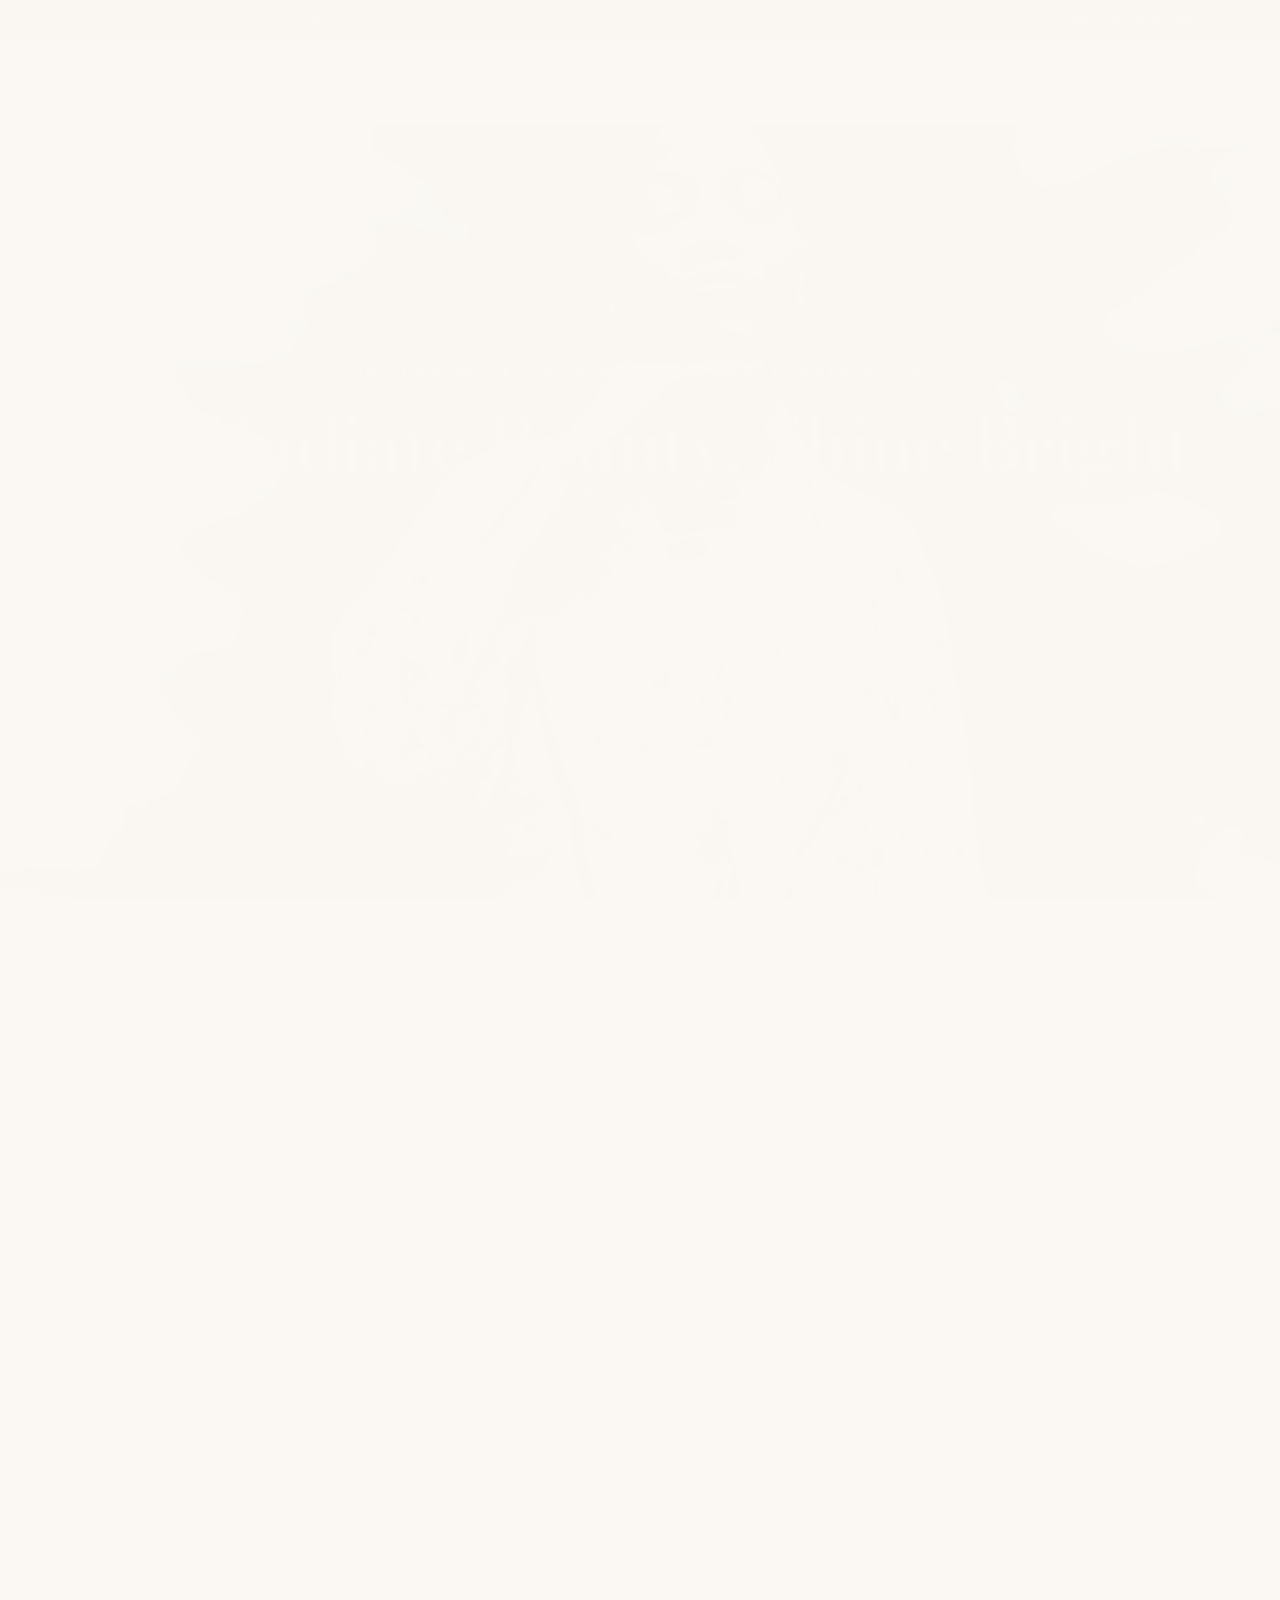
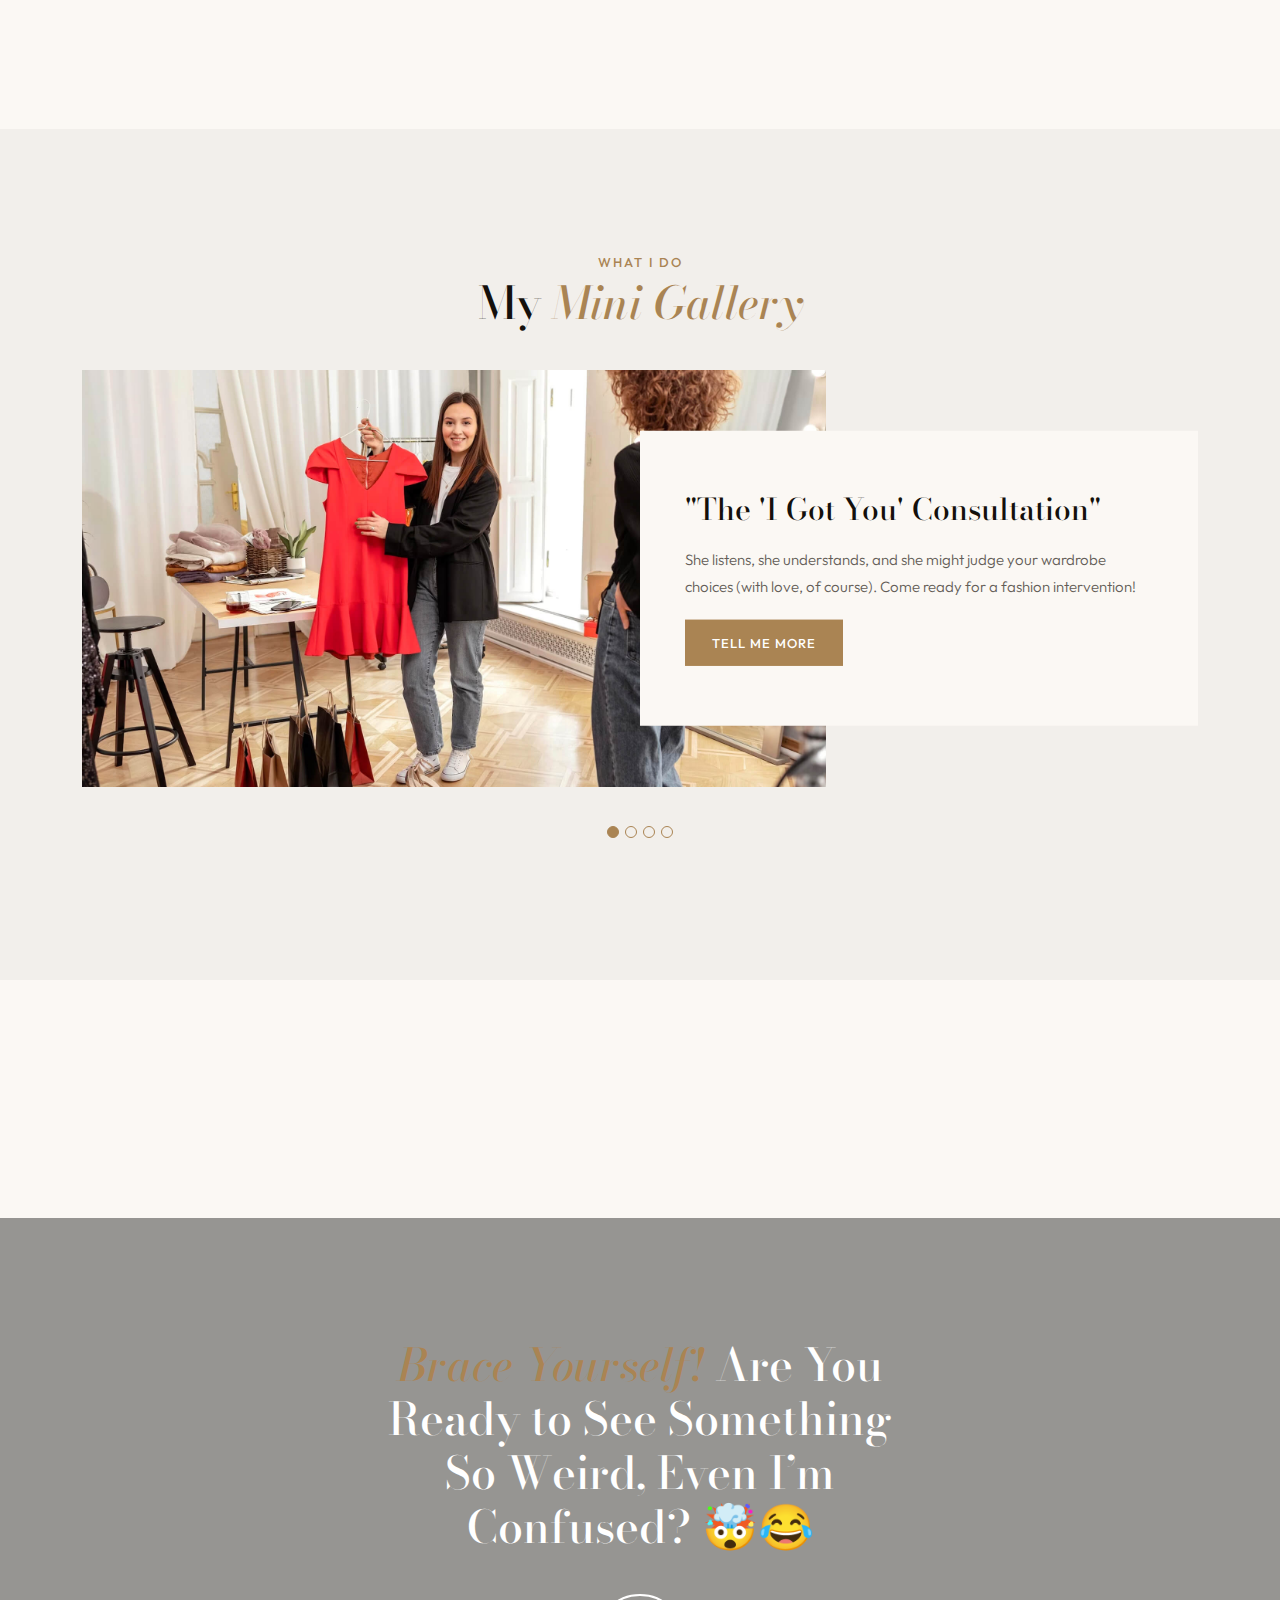
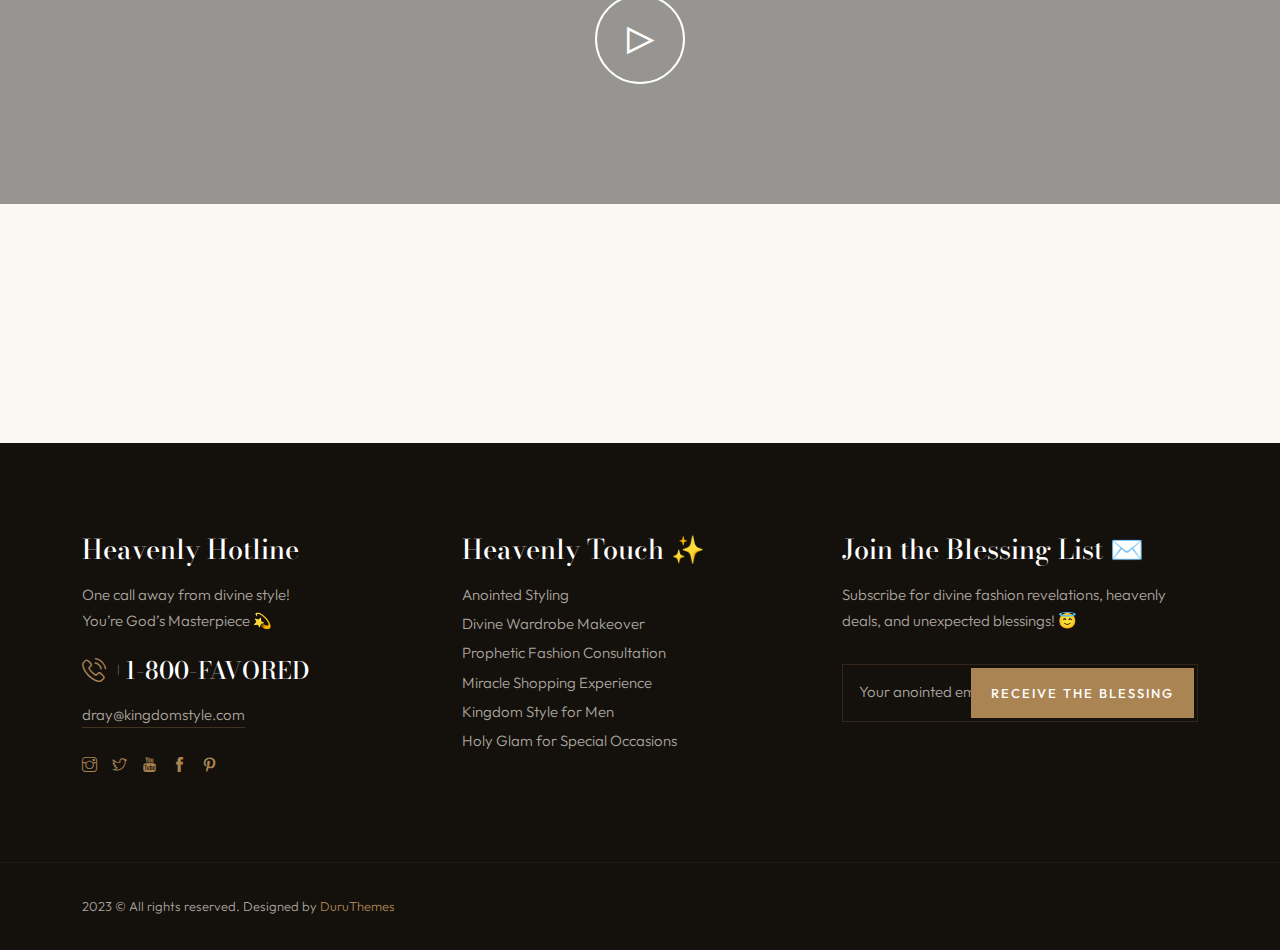
==== index.html @ a21ca055 "Images uploaded" ====
<!DOCTYPE html>
<html lang="zxx">

<!-- Mirrored from duruthemes.com/demo/html/tailorand/stylist-image/index.html by HTTrack Website Copier/3.x [XR&CO'2014], Sat, 25 Jan 2025 02:38:49 GMT -->
<head>
    <meta charset="utf-8">
    <meta http-equiv="X-UA-Compatible" content="IE=edge" />
    <meta name="viewport" content="width=device-width, initial-scale=1, maximum-scale=1" />
    <title>Joy Daramola - A celebration of Elegance and Joy</title>
    <link rel="shortcut icon" href="img/favicon.png" />
    <link rel="stylesheet" href="https://fonts.googleapis.com/css2?family=Bodoni+Moda:ital,wght@0,400;0,500;0,800;1,400;1,500&amp;family=Outfit:wght@300;400&amp;display=swap">
    <link rel="stylesheet" href="css/plugins.css" />
    <link rel="stylesheet" href="css/style.css" />
</head>
<body>
    <!-- Preloader -->
    <div class="preloader-bg"></div>
    <div id="preloader">
        <div id="preloader-status">
            <div class="preloader-position loader"> <span></span> </div>
        </div>
    </div>
    <!-- Progress scroll totop -->
    <div class="progress-wrap cursor-pointer">
        <svg class="progress-circle svg-content" width="100%" height="100%" viewBox="-1 -1 102 102">
            <path d="M50,1 a49,49 0 0,1 0,98 a49,49 0 0,1 0,-98" />
        </svg>
    </div>
    <!-- Top Navbar -->
    <div class="main-header">
        <div class="header-top">
            <div class="container">
                <div class="top-outer clearfix">
                    <div class="top-left">
                        <ul class="links clearfix">
                            <li><a href="#0"><span class="flaticon-maps-and-flags"></span>0665 Broadway, Abuja</a></li>
                            <li><a href="tel:+8001234444"><span class="flaticon-phone-call"></span>800 - FAVORED</a></li>
                        </ul>
                    </div>
                    <div class="top-right clearfix">
                        <ul class="links clearfix">
                            <li><span class="ti-time"></span>Date : 27th January 2025</li>
                        </ul>
                    </div>
                </div>
            </div>
        </div>
    </div>
    <!-- Navbar -->
    <nav class="navbar navbar-expand-lg">
        <div class="container">
            <!-- Logo -->
            <div class="logo-wrapper">
                <a class="logo" href="index.html"> <img src="img/logo.png" class="logo-img" alt=""> </a>
            </div>
            <!-- Button -->
            <button class="navbar-toggler" type="button" data-bs-toggle="collapse" data-bs-target="#navbar" aria-controls="navbar" aria-expanded="false" aria-label="Toggle navigation"> <span class="navbar-toggler-icon"><i class="ti-menu"></i></span> </button>
            <!-- Menu -->
            <div class="collapse navbar-collapse" id="navbar">
                <ul class="navbar-nav ms-auto">
                    <li class="nav-item"><a class="nav-link active" href="index.html">Home</a></li>
                    <li class="nav-item"><a class="nav-link" href="about.html">Check Me</a></li>
                    <li class="nav-item"><a class="nav-link" href="services.html">My Mini Gallery</a></li>
                    <!-- <li class="nav-item dropdown"> <a class="nav-link dropdown-toggle" href="#" role="button" data-bs-toggle="dropdown" data-bs-auto-close="outside" aria-expanded="false">Pages <i class="ti-angle-down"></i></a>
                        <ul class="dropdown-menu">
                            <li><a href="pricing.html" class="dropdown-item"><span>Pricing</span></a></li>
                            <li><a href="gallery.html" class="dropdown-item"><span>Style Gallery</span></a></li>
                            <li><a href="faq.html" class="dropdown-item"><span>Faq</span></a></li>
                            <li><a href="services-page.html" class="dropdown-item"><span>Services Page</span></a></li>
                            <li class="dropdown-submenu dropdown"> <a class="dropdown-item dropdown-toggle" data-bs-toggle="dropdown" data-bs-auto-close="outside" aria-expanded="false" href="#"><span>Other Pages <i class="ti-angle-right"></i></span></a>
                                <ul class="dropdown-menu">
                                    <li><a href="404.html" class="dropdown-item"><span>404 Page</span></a></li>
                                    <li><a href="coming-soon.html" class="dropdown-item"><span>Coming Soon</span></a></li>
                                </ul>
                            </li>
                        </ul>
                    </li>
                    <li class="nav-item dropdown"> <a class="nav-link dropdown-toggle" href="#" role="button" data-bs-toggle="dropdown" data-bs-auto-close="outside" aria-expanded="false">Blog <i class="ti-angle-down"></i></a>
                        <ul class="dropdown-menu">
                            <li><a href="blog.html" class="dropdown-item"><span>Blog 1</span></a></li>
                            <li><a href="blog2.html" class="dropdown-item"><span>Blog 2</span></a></li>
                            <li><a href="blog3.html" class="dropdown-item"><span>Blog 3</span></a></li>
                            <li><a href="post.html" class="dropdown-item"><span>Post Page</span></a></li>
                        </ul>
                    </li> -->
                    <li class="nav-item"><a class="nav-link" href="contact.html">Contact</a></li>
                </ul>
            </div>
        </div>
    </nav>
    <!-- Parallax Image -->
    <div class="banner-header full-height valign bg-img bg-fixed" data-overlay-dark="2" data-background="img/slider/2.webp" style="background-position: top;">
        <div class="container">
            <div class="row content-justify-center">
                <div class="col-md-12 text-center">
                    <div class="v-middle">
                        <h5>Joy Daramola - A Celebration of Elegance & Joy</h5>
                        <h3>✨ Radiate Beauty, Shine Bright ✨</h3> <a href="#" class="button-4">Celebrate With Joy<span></span></a>
                    </div>
                </div>
            </div>
        </div>
        <!-- button scroll -->
        <a href="#" data-scroll-nav="1" class="mouse smoothscroll"> <span class="mouse-icon">
                <span class="mouse-wheel"></span> </span>
        </a>
    </div>
    <!-- About -->
    <section class="about section-padding" data-scroll-index="1">
        <div class="container">
            <div class="row">
                <div class="col-md-6 mb-30 animate-box" data-animate-effect="fadeInUp">
                    <div class="section-head mb-20">
                        <div class="section-subtitle">About Joy Daramola</div>
                        <div class="section-title">A sister, A Leader <span>A Trailblazer</span></div>
                    </div>
                    <p>She’s more than just a sister—she’s a force of nature. The only female among her siblings, yet she leads with strength, grace, and unwavering love. Her sacrifices have shaped those around her, proving that true leadership isn’t about position, but about heart.</p>
                    <p>From a dream to reality, she built Dray Labarbie, a brand that isn’t just about fashion—it’s about empowerment, confidence, and the beauty of self-expression. She stitches more than fabric; she weaves dreams, inspiring those who dare to follow their own path.</p>
                    <ul class="about-list list-unstyled mb-20">
                        <li>
                            <div class="about-list-icon"> <span class="ti-check"></span> </div>
                            <div class="about-list-text">
                                <p>💫 A Visionary in Style                                </p>
                            </div>
                        </li>
                        <li>
                            <div class="about-list-icon"> <span class="ti-check"></span> </div>
                            <div class="about-list-text">
                                <p>💖 A Heart That Gives Without Limits
                                </p>
                            </div>
                        </li>
                        <li>
                            <div class="about-list-icon"> <span class="ti-check"></span> </div>
                            <div class="about-list-text">
                                <p>👑 A Queen Who Leads with Love</p>
                            </div>
                        </li>
                    </ul>
                    <p>✨ Here’s to you, Joy Daramola! May your light never dim. ✨</p>
                </div>
                <div class="col-md-6 animate-box" data-animate-effect="fadeInUp">
                    <div class="row img-twice position-relative h-100">
                        <div class="col-6 animate-box" data-animate-effect="fadeInUp"> <img class="img-fluid" src="img/t1.webp" alt=""> </div>
                        <div class="col-6 align-self-end animate-box" data-animate-effect="fadeInUp"> <img class="img-fluid" src="img/t3.webp" alt=""> </div>
                    </div>
                </div>
            </div>
        </div>
    </section>
    <!-- Services -->
    <section class="services section-padding bg-lightbrown">
        <div class="container">
            <div class="row">
                <div class="col-md-12">
                    <div class="section-head text-center">
                        <div class="section-subtitle">What I do</div>
                        <div class="section-title">My <span>Mini Gallery</span></div>
                    </div>
                </div>
            </div>
            <div class="row">
                <div class="col-md-12">
                    <div class="owl-carousel owl-theme">
                        <div class="item right">
                            <figure><img src="img/slider/10.jpg" alt="" class="img-fluid"></figure>
                            <div class="caption padding-left">
                                <div class="title">"The 'I Got You' Consultation"</div>
                                <p>She listens, she understands, and she might judge your wardrobe choices (with love, of course). Come ready for a fashion intervention!</p>
                                <a href="services-page.html" class="button-1">Tell Me More<span></span></a>
                            </div>
                        </div>
                        <div class="item right">
                            <figure><img src="img/slider/8.jpg" alt="" class="img-fluid"></figure>
                            <div class="caption padding-left">
                                <div class="title">"Wardrobe 911"</div>
                                <p>Is your closet a disaster zone? Are you emotionally attached to a shirt from 2010? She’s here to rescue you—one stylish decision at a time.</p>
                                <a href="services-page.html" class="button-1">Save My Closet!<span></span></a>
                            </div>
                        </div>
                        <div class="item right">
                            <figure><img src="img/slider/9.jpg" alt="" class="img-fluid"></figure>
                            <div class="caption padding-left">
                                <div class="title">"Shopping Guru in Action"</div>
                                <p>She knows what you need before you do. She finds the deals, the steals, and the "OMG, where did you get that?!" pieces effortlessly.</p>
                                <a href="services-page.html" class="button-1">Take My Money!<span></span></a>
                            </div>
                        </div>
                        <div class="item right">
                            <figure><img src="img/slider/11.jpg" alt="" class="img-fluid"></figure>
                            <div class="caption padding-left">
                                <div class="title">"Your Personal Hype Woman"</div>
                                <p>She’ll hype you up, make you feel like a celebrity, and ensure you step out looking like your best self. Confidence included (free of charge).</p>
                                <a href="services-page.html" class="button-1">I’m Ready!<span></span></a>
                            </div>
                        </div>
                    </div>
                </div>
            </div>
        </div>
    </section>
    <!-- Services Box -->
    <section class="services-box">
        <div class="container">
            <div class="row">
                <div class="col-md-4 animate-box" data-animate-effect="fadeInUp">
                    <div class="item"> <span class="icon">01</span>
                        <div class="cont">
                            <h5>The Style Whisperer</h5>
                            <p>She doesn’t just pick outfits—she translates your soul into fabric. Warning: May cause sudden confidence boosts.</p>
                        </div>
                    </div>
                </div>
                <div class="col-md-4 animate-box" data-animate-effect="fadeInUp">
                    <div class="item"> <span class="icon">02</span>
                        <div class="cont">
                            <h5>Closet Magician</h5>
                            <p>Turns “I have nothing to wear” into “Where has this outfit been all my life?” *Abracadabra!*</p>
                        </div>
                    </div>
                </div>
                <div class="col-md-4 animate-box" data-animate-effect="fadeInUp">
                    <div class="item"> <span class="icon">03</span>
                        <div class="cont">
                            <h5>Shopping Jedi</h5>
                            <p>Knows where to find the best pieces at the best prices—without you even realizing you needed them. Trust the Force.</p>
                        </div>
                    </div>
                </div>
            </div>
        </div>
    </section>
    <!-- Video -->
    <section class="section-padding video-wrapper video bg-img bg-fixed" data-overlay-dark="4" data-background="img/slider/6.webp">
        <div class="container">
            <div class="row justify-content-center">
                <div class="col-md-6">
                    <div class="section-head text-center">
                        <div class="section-title white"><span>Brace Yourself!</span> Are You Ready to See Something So Weird, Even I’m Confused? 🤯😂</div>
                    </div>
                </div>
            </div>
            <div class="row">
                <div class="col-md-12 text-center">
                    <a class="vid" href="https://youtu.be/Zxqd9bakmaM">
                        <div class="vid-butn"> <span class="icon"><i class="ti-control-play"></i></span> </div>
                    </a>
                </div>
            </div>
        </div>
    </section>
    <!-- Pricing -->
    <section class="services-box">
        <div class="container">
            <div class="row">
                <div class="col-md-4 animate-box" data-animate-effect="fadeInUp">
                    <div class="item"> <span class="icon">01</span>
                        <div class="cont">
                            <h5>The Style Whisperer</h5>
                            <p>She doesn’t just pick outfits—she translates your soul into fabric. Warning: May cause sudden confidence boosts.</p>
                        </div>
                    </div>
                </div>
                <div class="col-md-4 animate-box" data-animate-effect="fadeInUp">
                    <div class="item"> <span class="icon">02</span>
                        <div class="cont">
                            <h5>Closet Magician</h5>
                            <p>Turns “I have nothing to wear” into “Where has this outfit been all my life?” *Abracadabra!*</p>
                        </div>
                    </div>
                </div>
                <div class="col-md-4 animate-box" data-animate-effect="fadeInUp">
                    <div class="item"> <span class="icon">03</span>
                        <div class="cont">
                            <h5>Shopping Jedi</h5>
                            <p>Knows where to find the best pieces at the best prices—without you even realizing you needed them. Trust the Force.</p>
                        </div>
                    </div>
                </div>
            </div>
        </div>
    </section>
    
    
    <!-- Footer -->
    <footer class="footer">
        <!-- footer second -->
        <div class="footer-second">
            <div class="container">
                <div class="row">
                    <div class="col-md-4">
                        <div class="footer-column footer-contact">
                            <h3 class="footer-title">Heavenly Hotline</h3>
                            <p class="footer-contact-text">One call away from divine style!  
                                <br>You’re God’s Masterpiece 💫
                            </p>
                            <div class="footer-contact-info">
                                <p class="footer-contact-phone"><span class="flaticon-phone-call"></span> +1-800-FAVORED</p>
                                <p class="footer-contact-mail">dray@kingdomstyle.com</p>
                            </div>
                            <div class="footer-about-social-list"> 
                                <a href="#"><i class="ti-instagram"></i></a> 
                                <a href="#"><i class="ti-twitter"></i></a> 
                                <a href="#"><i class="ti-youtube"></i></a> 
                                <a href="#"><i class="ti-facebook"></i></a> 
                                <a href="#"><i class="ti-pinterest"></i></a> 
                            </div>
                        </div>
                    </div>
                    <div class="col-md-4">
                        <div class="footer-column footer-explore clearfix">
                            <h3 class="footer-title">Heavenly Touch ✨</h3>
                            <ul class="footer-explore-list list-unstyled">
                                <li><a href="#">Anointed Styling</a></li>
                                <li><a href="#">Divine Wardrobe Makeover</a></li>
                                <li><a href="#">Prophetic Fashion Consultation</a></li>
                                <li><a href="#">Miracle Shopping Experience</a></li>
                                <li><a href="#">Kingdom Style for Men</a></li>
                                <li><a href="#">Holy Glam for Special Occasions</a></li>
                            </ul>
                        </div>
                    </div>
                    <div class="col-md-4">
                        <div class="footer-column footer-explore clearfix">
                            <h3 class="footer-title">Join the Blessing List ✉️</h3>
                            <div class="row subscribe">
                                <div class="col-md-12">
                                    <p>Subscribe for divine fashion revelations, heavenly deals, and unexpected blessings! 😇</p>
                                    <form>
                                        <input type="text" name="search" placeholder="Your anointed email" required>
                                        <button>Receive the Blessing</button>
                                    </form>
                                </div>
                            </div>
                        </div>
                    </div>
                </div>
            </div>
        </div>
        
        
        
        
        
        
        
        
        
        
        <!-- footer bottom -->
        <div class="footer-bottom">
            <div class="container">
                <div class="row">
                    <div class="col-md-12">
                        <div class="footer-bottom-inner">
                            <p class="footer-bottom-copy-right">2023 © All rights reserved. Designed by <a href="https://1.envato.market/DuruThemes" target="_blank">DuruThemes</a></p>
                        </div>
                    </div>
                </div>
            </div>
        </div>
    </footer>
    <!-- jQuery -->
    <script src="js/jquery-3.6.3.min.js"></script>
    <script src="js/jquery-migrate-3.0.0.min.js"></script>
    <script src="js/modernizr-2.6.2.min.js"></script>
    <script src="js/imagesloaded.pkgd.min.js"></script>
    <script src="js/jquery.isotope.v3.0.2.js"></script>
    <script src="js/popper.min.js"></script>
    <script src="js/bootstrap.min.js"></script>
    <script src="js/scrollIt.min.js"></script>
    <script src="js/jquery.waypoints.min.js"></script>
    <script src="js/owl.carousel.min.js"></script>
    <script src="js/jquery.stellar.min.js"></script>
    <script src="js/jquery.magnific-popup.js"></script>
    <script src="js/YouTubePopUp.js"></script>
    <script src="js/smooth-scroll.min.js"></script>
    <script src="js/custom.js"></script>
</body>

<!-- Mirrored from duruthemes.com/demo/html/tailorand/stylist-image/index.html by HTTrack Website Copier/3.x [XR&CO'2014], Sat, 25 Jan 2025 02:39:55 GMT -->
</html>
---- css/style.css ----
/* -------------------------------------------------------

 01. Basics and Typography style
 02. Helper style
 03. Selection style 
 04. Preloader style
 05. Owl-Theme custom style
 06. Section style
 07. Navbar Top style
 08. Navbar style
 09. Header style
 10. Slider-fade style (Homepage Slider)
 11. Slider style (Inner Page Slider)
 12. Kenburns Slider style
 13. Page Banner Header style
 14. Video Background style
 15. About style
 16. Services style
 17. Services Box style
 18. Clients style
 19. Gallery style
 20. Testimonials style 
 21. Promo Video style
 22. Form style
 23. Pricing style
 24. Accordion Box (for Faqs) style
 25. Blog style
 26. Blog 2 style
 27. Blog 3 style
 28. Post style
 29. Contact style
 30. Coming Soon
 31. 404 Page style
 32. Buttons style
 33. Footer style
 34. toTop Button style
 35. Overlay Effect Bg image style
 36. Responsive (Media Query)
 
------------------------------------------------------- */


/* ======= Basic and Typography style ======= */

html,
body {
    -moz-osx-font-smoothing: grayscale;
    -webkit-font-smoothing: antialiased;
    -moz-font-smoothing: antialiased;
    font-smoothing: antialiased;
}
* {
    margin: 0;
    padding: 0;
    -webkit-box-sizing: border-box;
    box-sizing: border-box;
    outline: none;
    list-style: none;
    word-wrap: break-word;
}
body {
    font-family: 'Outfit', sans-serif;
    font-size: 15px;
    font-weight: 300;
    line-height: 1.75em;
    color: #625c56;
    overflow-x: hidden !important;
    background: #fbf8f4;
}
p {
    font-family: 'Outfit', sans-serif;
    font-size: 15px;
    font-weight: 300;
    line-height: 1.75em;
    color: #625c56;
    margin-bottom: 20px;
}
h1,
h2,
h3,
h4,
h5,
h6 {
    font-family: 'Bodoni Moda', serif;
    font-weight: 500;
    line-height: 1.25em;
    margin: 0 0 20px 0;
    color: #14100c;
} 
h1 {
    font-size: 60px;
}
h2 {
    font-size: 48px;
}
h3 {
    font-size: 36px;
}
h4 {
    font-size: 27px;
}
h5 {
    font-size: 24px;
}
h6 {
    font-size: 18px;
}
img {
    width: 100%;
    height: auto;
}
img {
    -webkit-transition: all 0.5s;
    -o-transition: all 0.5s;
    transition: all 0.5s;
    color: #f4f4f4;
}
span,
a,
a:hover {
    display: inline-block;
    text-decoration: none;
    color: inherit;
}
b {
    font-weight: 500;
    color: #14100c;
}
.flex {
    display: -webkit-box;
    display: -ms-flexbox;
    display: flex;
    outline: none;
}
/* text field */
input[type="password"]:focus,
input[type="email"]:focus,
input[type="text"]:focus,
input[type="file"]:focus,
input[type="radio"]:focus,
input[type="checkbox"]:focus,
textarea:focus {
    outline: none;
}
input[type="password"],
input[type="email"],
input[type="text"],
input[type="file"],
textarea {
    max-width: 100%;
    margin-bottom: 15px;
    padding: 10px 10px 10px 0px;
    height: auto;
    background-color: transparent;
    -webkit-box-shadow: none;
    box-shadow: none;
    border-width: 0 0 1px;
    border-style: solid;
    display: block;
    width: 100%;
    line-height: 1.5em;
    font-family: 'Outfit', sans-serif;
    font-size: 15px;
    font-weight: 300;
    color: #100c;
    background-image: none;
    border-color: ease-in-out .15s, box-shadow ease-in-out .15s;
    border: none;
    border-bottom: 1px solid rgba(170, 132, 83, 0.2);
}
input[type="submit"],
input[type="reset"],
input[type="button"],
button {
    text-shadow: none;
    -webkit-box-shadow: none;
    box-shadow: none;
    line-height: 1.75em;
    -webkit-transition: background-color .15s ease-out;
    transition: background-color .15s ease-out;
    background: transparent;
    border: 0px solid transparent;
}
input[type="submit"]:hover,
input[type="reset"]:hover,
input[type="button"]:hover,
button:hover {
    border: 0px solid transparent;
}


input[type="password"]:focus, 
input[type="email"]:focus, 
input[type="text"]:focus, 
input[type="file"]:focus,
textarea:active,
textarea:focus {
    border: none;
    border-bottom: 1px solid #aa8453;
}
select {
    padding: 10px;
    border-radius: 5px;
}
table,
th,
tr,
td {
    border: 1px solid #f8f5f0;
}
th,
tr,
td {
    padding: 10px;
}
input[type="radio"],
input[type="checkbox"] {
    display: inline;
}
input[type="submit"] {
    font-weight: 300;
    font-family: 'Outfit', sans-serif;
    text-transform: uppercase;
    background: #14100c;
    color: #fff;
    padding: 8px 24px;
    margin: 0;
    position: relative;
    font-size: 15px;
    letter-spacing: 2px;
}
.alert-success {
    background: transparent;
    color: #fff;
    border: 1px solid #aa8453;
    border-radius: 0px;
}
/* placeholder */
::-webkit-input-placeholder {
    color: #14100c;
    font-size: 15px;
    font-weight: 300;
}
:-moz-placeholder {
    color: #14100c;
}
::-moz-placeholder {
    color: #14100c;
    opacity: 1;
}
:-ms-input-placeholder {
    color: #14100c;
}
/* blockquote */
blockquote {
    padding: 45px;
    display: block;
    position: relative;
    background-color: #f2efeb;
    overflow: hidden;
    margin: 35px 0;
    color: #14100c;
    font-family: 'Bodoni Moda', serif;
    font-style: italic;
}
blockquote p {
    font-family: inherit;
    margin-bottom: 0 !important;
    color: inherit;
    width: 100%;
    position: relative;
    z-index: 3;
}
blockquote:before {
    content: '\e645';
    font-family: 'Themify';
    position: absolute;
    right: 80px;
    bottom: 40px;
    font-size: 110px;
    opacity: 0.1;
    line-height: 1;
    color: #aa8453;
    font-style: normal;
}
blockquote p {
    margin-bottom: 0;
    font-size: 18px;
}
blockquote p a {
    color: inherit;
}
blockquote cite {
    display: inline-block;
    font-family: 'Outfit', sans-serif;
    font-size: 15px;
    position: relative;
    padding-left: 60px;
    border-color: inherit;
    line-height: 1;
    margin-top: 22px;
    font-style: normal;
    color: #14100c;
    font-weight: 300;
}
blockquote cite:before {
    content: '';
    position: absolute;
    left: 0;
    bottom: 5px;
    width: 45px;
    height: 1px;
    border-top: 1px solid;
    border-color: inherit;
    color: #aa8453;
}


/* ======= Helper style ======= */
.mt-0 {
    margin-top: 0 !important;
}
.mt-15 {
    margin-top: 15px !important;
}
.mt-20 {
    margin-top: 20px !important;
}
.mt-30 {
    margin-top: 30px !important;
}
.mt-60 {
    margin-top: 60px !important;
}
.mt-90 {
    margin-top: 90px !important;
}
.mb-0 {
    margin-bottom: 0 !important;
}
.mb-10 {
    margin-bottom: 10px !important;
}
.mb-15 {
    margin-bottom: 15px !important;
}
.mb-20 {
    margin-bottom: 15px !important;
}
.mb-30 {
    margin-bottom: 30px !important;
}
.mb-40 {
    margin-bottom: 40px !important;
}
.mb-45 {
    margin-bottom: 45px !important;
}
.mb-60 {
    margin-bottom: 60px !important;
}
.mb-90 {
    margin-bottom: 90px !important;
}
.pb-0 {
    padding-bottom: 0 !important;
}
.no-padding {
    padding: 0 !important;
}
/* important */
.o-hidden {
    overflow: hidden;
}
.position-re {
    position: relative;
}
.full-width {
    width: 100%;
}
.bg-img {
    background-size: cover;
    background-repeat: no-repeat;
}
.bg-fixed {
    background-attachment: fixed;
}
.pattern {
    background-repeat: repeat;
    background-size: auto;
}
.bold {
    font-weight: 500;
}
.count {
    font-family: 'Outfit', sans-serif;
}
.valign {
    display: -webkit-box;
    display: -ms-flexbox;
    display: flex;
    -webkit-box-align: center;
    -ms-flex-align: center;
    align-items: center;
}
.v-middle {
    position: absolute;
    width: 100%;
    top: 50%;
    left: 0;
    -webkit-transform: translate(0%, -50%);
    transform: translate(0%, -50%);
}
.v-bottom {
    position: absolute;
    width: 100%;
    bottom: 5%;
    left: 0;
    -webkit-transform: translate(0%, -5%);
    transform: translate(0%, -5%);
}
.js .animate-box {
    opacity: 0;
}
:root {
    scroll-behavior: auto;
}
/* background & color */
.bg-darkbrown {
    background: #14100c;
}
.bg-lightbrown {
    background: #f2efeb;
}
.bg-lightbrown2 {
    background: #fbf8f4;
}
.bg-darkbrown p {
    color: #aba59f;
}
.color-1 {
    color: #fff;
}
.color-2 {
    color: #625c56;
}
.color-3 {
    color: #14100c;
}
/* star - white  */
.star {
    position: relative;
    display: inline-block;
    width: 0;
    height: 0;
    margin-left: 0.9em;
    margin-right: 0.9em;
    margin-bottom: 2em;
    border-right: 0.3em solid transparent;
    border-bottom: 0.7em solid #fff;
    border-left: 0.3em solid transparent;
    /* Controlls the size of the stars. */
    font-size: 8px;
}
.star:before,
.star:after {
    content: "";
    display: block;
    width: 0;
    height: 0;
    position: absolute;
    top: 0.6em;
    left: -1em;
    border-right: 1em solid transparent;
    border-bottom: 0.7em solid #fff;
    border-left: 1em solid transparent;
    transform: rotate(-35deg);
}
.star:after {
    transform: rotate(35deg);
}
/* star rating  */
.star-rating {
    position: relative;
    display: inline-block;
    width: 0;
    height: 0;
    margin-left: 0.9em;
    margin-right: 0.9em;
    margin-bottom: 2em;
    border-right: 0.3em solid transparent;
    border-bottom: 0.7em solid #ffd27d;
    border-left: 0.3em solid transparent;
    /* Controlls the size of the stars. */
    font-size: 8px;
}
.star-rating:before,
.star-rating:after {
    content: "";
    display: block;
    width: 0;
    height: 0;
    position: absolute;
    top: 0.6em;
    left: -1em;
    border-right: 1em solid transparent;
    border-bottom: 0.7em solid #ffd27d;
    border-left: 1em solid transparent;
    transform: rotate(-35deg);
}
.star-rating:after {
    transform: rotate(35deg);
}
/* hr style */
hr {
    margin-top: 5px;
    margin-bottom: 15px;
    border: 0;
}
hr.border-1 {
    border-top: 1px solid rgba(170, 132, 83, 0.001);
}
hr.border-2 {
    border-top: 1px solid rgba(170, 132, 83, 0.001);
    border-width: 1px !important;
    opacity: 0.1;
}
/* hr */
hr {
    margin-top: 5px;
    margin-bottom: 15px;
    border: 0;
    border-top: 1px solid rgba(255, 255, 255, 0.25);
}

/* mouse button scroll  */
.mouse {
    position: absolute;
    bottom: 40px;
    z-index: 99;
    left: 50%;
    -webkit-transform: translateX(-50%);
    -ms-transform: translateX(-50%);
    transform: translateX(-50%);
    display: block
}
.mouse .mouse-icon {
    display: block;
    width: 26px;
    height: 50px;
    border: 1px solid #fff;
    border-radius: 15px;
    cursor: pointer;
    position: relative;
    text-align: center;
    -webkit-transition: .3s all ease-in-out;
    -o-transition: .3s all ease-in-out;
    transition: .3s all ease-in-out;
}
.mouse .mouse-wheel {
    height: 6px;
    margin: 2px auto 0;
    display: block;
    width: 6px;
    background-color: #fff;
    border-radius: 50%;
    -webkit-animation: 1.6s ease infinite wheel-up-down;
    -moz-animation: 1.6s ease infinite wheel-up-down;
    animation: 1.6s ease infinite wheel-up-down;
}
.mouse:hover .mouse-icon {
    border-color: #fff
}
@keyframes wheel-up-down {
    0% {
        margin-top: 2px;
        opacity: 0;
    }
    30% {
        opacity: 1;
    }
    100% {
        margin-top: 20px;
        opacity: 0;
    }
}


/* ======= Selection style ======= */
::-webkit-selection {
    color: #fff;
    background: #14100c;
}
::-moz-selection {
    color: #fff;
    background: #14100c;
}
::selection {
    color: #fff;
    background: #14100c;
}


/* ======= Preloader style ======= */
.preloader-bg,
#preloader {
    position: fixed;
    width: 100%;
    height: 100%;
    overflow: hidden;
    background: #fbf8f4;
    z-index: 999999;
}
#preloader {
    display: table;
    table-layout: fixed;
}
#preloader-status {
    display: table-cell;
    vertical-align: middle;
}
.preloader-position {
    position: relative;
    margin: 0 auto;
    text-align: center;
    -webkit-box-sizing: border-box;
    -moz-box-sizing: border-box;
    -ms-box-sizing: border-box;
    -o-box-sizing: border-box;
    box-sizing: border-box;
}
.loader {
    position: relative;
    width: 60px;
    height: 60px;
    left: 50%;
    top: auto;
    margin-left: -22px;
    margin-top: 1.5px;
    -webkit-animation: rotate 1s infinite linear;
    -moz-animation: rotate 1s infinite linear;
    -ms-animation: rotate 1s infinite linear;
    -o-animation: rotate 1s infinite linear;
    animation: rotate 1s infinite linear;
    border: 1.5px solid #eae7e3;
    -webkit-border-radius: 50%;
    -moz-border-radius: 50%;
    -ms-border-radius: 50%;
    -o-border-radius: 50%;
    border-radius: 50%;
}
.loader span {
    position: absolute;
    width: 60px;
    height: 60px;
    top: -1.5px;
    left: -1.5px;
    border: 1.5px solid transparent;
    border-top: 1.5px solid #aa8453;
    -webkit-border-radius: 50%;
    -moz-border-radius: 50%;
    -ms-border-radius: 50%;
    -o-border-radius: 50%;
    border-radius: 50%;
}
@-webkit-keyframes rotate {
    0% {
        -webkit-transform: rotate(0deg);
    }

    100% {
        -webkit-transform: rotate(360deg);
    }
}
@keyframes rotate {
    0% {
        transform: rotate(0deg);
    }

    100% {
        transform: rotate(360deg);
    }
}


/* ======= Owl-Theme custom style ======= */
/* owl-dots */
.owl-theme .owl-nav.disabled + .owl-dots {
    margin-top: 0px;
    line-height: 1.5;
    display: block;
    outline: none;
}
.owl-theme .owl-nav.disabled + .owl-dots {
    margin-top: 15px;
    margin-bottom: 15px;
}
.owl-theme .owl-dots .owl-dot span {
    width: 12px;
    height: 12px;
    margin: 0 3px;
    border-radius: 50%;
    background: transparent;
    border: 1px solid #aa8453;
    -webkit-transition: all .5s;
    -o-transition: all .5s;
    transition: all .5s;
}
.owl-theme .owl-dots .owl-dot.active span,
.owl-theme .owl-dots .owl-dot:hover span {
    background: #aa8453;
    border: 1px solid #aa8453;
}
.owl-theme .owl-dots .owl-dot:hover span {
    -webkit-transform: scale(0.9);
    -ms-transform: scale(0.9);
    transform: scale(0.9);
}
/* owl-nav */
.owl-theme .owl-nav {
    position: absolute !important;
    top: 45% !important;
    bottom: auto !important;
    width: 100%
}
.owl-theme .owl-nav {
    position: relative;
    position: absolute;
    bottom: 0;
    left: 50%;
    -webkit-transform: translateX(-50%);
    -ms-transform: translateX(-50%);
    transform: translateX(-50%);
}
/* owl-prev owl-next */
.owl-theme .owl-prev,
.owl-theme .owl-prev {
    left: 10px !important
}
.owl-theme .owl-next {
    right: 10px !important
}
.owl-theme .owl-prev,
.owl-theme .owl-next {
    color: #fff;
    position: absolute !important;
    top: 50%;
    padding: 0;
    height: 50px;
    width: 50px;
    border-radius: 0%;
    -webkit-transform: translateY(-50%);
    -ms-transform: translateY(-50%);
    transform: translateY(-50%);
    background: #14100c;
    border: 1px solid #14100c;
    line-height: 0;
    text-align: center;
    font-size: 15px
}
.owl-theme .owl-prev > span,
.owl-theme .owl-next > span {
    position: absolute;
    line-height: 0;
    top: 50%;
    left: 50%;
    -webkit-transform: translate(-50%, -50%);
    -ms-transform: translate(-50%, -50%);
    transform: translate(-50%, -50%)
}
.owl-theme .owl-nav [class*=owl-] {
    width: 50px;
    height: 50px;
    line-height: 45px;
    background: transparent;
    border-radius: 100%;
    color: #aa8453;
    font-size: 10px;
    margin-right: 60px;
    margin-left: 60px;
    cursor: pointer;
    border: 1px solid #aa8453;
    transition: all 0.2s ease-in-out;
    transform: scale(1.0);
}
.owl-theme .owl-nav [class*=owl-]:hover {
    transform: scale(0.9);
    background: transparent;
    border: 1px solid #14100c;
    color: #14100c;
}
@media screen and (max-width: 768px) {
    .owl-theme .owl-nav {
        display: none;
    }
}
.owl-carousel .owl-nav button.owl-next,
.owl-carousel .owl-nav button.owl-prev,
.owl-carousel button.owl-dot {
    outline: none;
}


/* ======= Section style ======= */
.section-padding {
    padding: 120px 0;
}
.section-padding h6 {
    color: #14100c;
    margin-bottom: 15px;
}
.section-head {
    position: relative;
    margin: 0 auto 40px;
}
.section-head .section-subtitle {
    color: #aa8453;
    font-size: 13px;
    font-weight: 500;
    margin-bottom: 0px;
    text-transform: uppercase;
    letter-spacing: 2px;
}
.section-head .section-title {
    font-family: 'Bodoni Moda', serif;
    font-size: 45px;
    line-height: 1.2em;
    font-weight: 500;
    color: #14100c;
}
.section-head .section-title span {
    font-family: 'Bodoni Moda', serif;
    font-style: italic;
    color: #aa8453;
}
.section-head .section-title.white {
    color: #fff;
}
.section-head .section-backtitle {
    position: absolute;
    bottom: 0;
    left: 0;
    width: 100%;
    text-align: center;
    font-size: 130px;
    line-height: 150px;
    font-family: 'Outfit', sans-serif;
    font-weight: 400;
    text-transform: uppercase;
    letter-spacing: 2px;
    color: transparent;
    -webkit-text-stroke: 1px #aa8453;
    opacity: .3;
}
.section-head .icon {
    margin-top: 15px;
    font-size: 15px;
    position: relative;
}
.section-head .icon:after,
.section-head .icon:before {
    content: '';
    position: absolute;
    width: 60px;
    height: 1px;
    background: #aa8453;
    top: 50%;
    right: -80px;
}
.section-head .icon.white:after,
.section-head .icon.white:before {
    background: rgba(255, 255, 255, 0.5);
}
.section-head .icon:after {
    right: auto;
    left: -80px;
}
.section-head .icon i {
    color: #aa8453;
    margin: 0 2px;
    font-size: 35px;
}


/* ======= Navbar Top style ======= */
.main-header {
    position: relative;
    z-index: 999;
    width: 100%;
    background: #14100c;
}
.main-header .header-top {}
.main-header .header-top .top-left {
	float: left;
	padding: 12px 0px;
}
.main-header .header-top .top-left .links {
	position: relative;
	float: left;
}
.main-header .header-top .top-left ul.links {
    margin-bottom: 0px;
    padding-left: 0px;
}
.main-header .header-top .top-left .links li {
	position: relative;
	float: left;
	margin-right: 12px;
	line-height: 1em;
	color: #fff;
	padding-right: 12px;
}
.main-header .header-top .top-left ul li:last-child {
	margin-right: 0px;
	padding-right: 0px;
}
.main-header .header-top .top-left .links li:last-child:after {
	display: none;
}
.main-header .header-top .top-left .links li a {
	position: relative;
	color: #fff;
	font-size: 12px;
	font-weight: 300;
	-moz-transition: all 500ms ease;
	-webkit-transition: all 500ms ease;
	-ms-transition: all 500ms ease;
	-o-transition: all 500ms ease;
	transition: all 500ms ease;
}
.main-header .header-top .top-left .links li a:hover {
	color: #fff;
}
.main-header .header-top .top-right {
	float: right;
	padding: 6.875px 0px;
}
.main-header .header-top .top-right .links ul {
    margin: 0;
}
.main-header .header-top .top-right .links li {
	position: relative;
	color: #fff;
	float: left;
	font-size: 12px;
    font-weight: 300;
}
.main-header .header-top .top-left .links li a span {
    position: relative;
    margin: 0px 7px 0px 0px;
    font-size: 13px;
    color: #aa8453;
}
.main-header .header-top .top-right .links > li > a {
	position: relative;
    line-height: 20px;
    color: #fff;
    font-size: 13px;
    font-weight: 300;
	-moz-transition: all 500ms ease;
	-webkit-transition: all 500ms ease;
	-ms-transition: all 500ms ease;
	-o-transition: all 500ms ease;
	transition: all 500ms ease;
}
.main-header .header-top .top-right .links > li > a:hover {
	color: #fff;
}
.main-header .header-top .top-right .links li span {
    position: relative;
    margin: 0px 7px 0px 0px;
    font-size: 13px;
    color: #aa8453;
}
.main-header .header-top .top-right .links {
    position: relative;
    float: left;
    margin: 0;
    outline: none;
    padding: 0;
}
.main-header .header-top .top-right .links > li:last-child {
	margin-right: 0px;
	
}
.main-header .header-top .top-right .social-icon-one {
	float: left;
	margin-left: 15px;
    margin-bottom: 0px;
}
/* social icon  */
.social-icon-one {
	position: relative;
}
.social-icon-one li {
	position: relative;
	margin-right: 0px;
	margin-left: 7px;
	display: inline-block;
}
.social-icon-one li a {
	position: relative;
    font-size: 13px;
    color: #aba59f;
    display: inline-block;
    transition: all 0.3s ease;
    -moz-transition: all 0.3s ease;
    -webkit-transition: all 0.3s ease;
    -ms-transition: all 0.3s ease;
    -o-transition: all 0.3s ease;
    background-color: transparent;
    top: 0px;
}
.social-icon-one li a:hover {
	color: #fff;
}
@media screen and (max-width: 767px) {
    .main-header {
        display: none;
    }
}



/* ======= Navbar style ======= */
.navbar {
    position: relative;
    margin-top: 0;
    left: 0;
    top: 0;
    width: 100%;
    background: #fbf8f4;
    z-index: 99;
    padding-right: 0;
    padding-left: 0;
    padding-top: 0;
    padding-bottom: 0;
    height: 85px;
    border: none;
}


.navbar-toggler-icon {
    background-image: none;
}
.navbar .navbar-toggler-icon,
.navbar .icon-bar {
    color: #14100c;
}
.navbar .navbar-nav .nav-link {
    font-size: 13px;
    font-weight: 500;
    letter-spacing: 0.5px;
    text-transform: uppercase;
    color: #14100c;
    margin: 1px;
    -webkit-transition: all .4s;
    transition: all .4s;
    padding-right: 12px;
    padding-left: 12px;
}
.navbar .navbar-nav .nav-link.nav-color {
    color: #14100c;
}
.navbar .navbar-nav .nav-link:hover {
    color: #aa8453;
}
.navbar .navbar-nav .active {
    color: #aa8453 !important;
}
.navbar .navbar-nav .active i {
    color: #aa8453;
}
.nav-scroll {
    background: #14100c;
    padding: 15px 0;
    position: fixed;
    top: -100px;
    left: 0;
    width: 100%;
    -webkit-transition: -webkit-transform .5s;
    transition: -webkit-transform .5s;
    transition: transform .5s;
    transition: transform .5s, -webkit-transform .5s;
    -webkit-transform: translateY(100px);
    transform: translateY(100px);
    border: none;
    margin-top: 0;
}
.nav-scroll .navbar-toggler-icon,
.nav-scroll .icon-bar {
    color: #aa8453;
}
.nav-scroll .navbar-nav .nav-link {
    color: #fff;
}
.nav-scroll .navbar-nav .active,
.nav-scroll .navbar-nav .active i {
    color: #aa8453 !important;
}
.nav-scroll .navbar-nav .logo {
    padding: 15px 0;
    color: #14100c;
}

.nav-scroll .dropdown .nav-link i {
    color: #fff;
}

.nav-scroll .logo-img {
    width: 150px;
}
.nav-scroll .logo-img {
    margin-bottom: 0px;
}
.nav-scroll .logo-wrapper .logo h2 {
    font-family: 'Bodoni Moda', serif;
    font-size: 24px;
    font-weight: 800;
    display: block;
    width: 100%;
    position: relative;
    color: #fff;
    margin-bottom: 0;
    text-transform: uppercase;
}
.nav-scroll .logo-wrapper .logo span {
    display: block;
    font-family: 'Outfit', sans-serif;
    font-size: 9px;
    color: #aa8453;
    font-weight: 400;
    letter-spacing: 6px;
    display: block;
    margin-top: 0px;
    line-height: 1.5em;
    text-transform: uppercase;
    padding-left: 4px;
}
.nav-scroll .logo-wrapper {}
.logo-wrapper {
    float: left;
}
.logo-wrapper .logo h2 {
    font-family: 'Bodoni Moda', serif;
    font-size: 27px;
    font-weight: 800;
    display: block;
    width: 100%;
    position: relative;
    color: #14100c;
    margin-bottom: 0;
    text-transform: uppercase;
}
.logo-wrapper .logo h2 a i {
    color: #625c56;
    font-size: 20px;
    vertical-align: super;
}
.logo-wrapper .logo span {
    display: block;
    font-family: 'Outfit', sans-serif;
    font-size: 11px;
    color: #aa8453;
    font-weight: 400;
    letter-spacing: 5px;
    display: block;
    margin-top: 0px;
    line-height: 1.25em;
    text-transform: uppercase;
    padding-left: 4px;
}
.logo-wrapper .logo h2 i {
    color: #aa8453;
    font-style: normal;
}
.logo {
    padding: 0;
}
.logo-img {
    width: 175px;
    margin-bottom: 0px;
}
.dropdown .nav-link i {
    padding-left: 0px;
    font-size: 8px;
    color: #14100c;
}


.navbar .dropdown-menu .dropdown-item {
    padding: 7px 0;
    font-family: 'Outfit', sans-serif;
    font-size: 13px;
    font-weight: 500;
    color: #fff;
    position: relative;
    -webkit-transition: all .4s;
    transition: all .4s;
    background-color: transparent;
    text-transform: uppercase;
    letter-spacing: 0.5px;
}
.navbar .dropdown-menu .dropdown-item span {
    display: block;
    cursor: pointer;
}
.navbar .dropdown-menu .dropdown-item i {
    padding: 13px 0 0 5px;
    font-size: 8px;
    float: right;
}
.navbar .dropdown-menu .dropdown:hover > .dropdown-item,
.navbar .dropdown-menu .dropdown-item.active,
.navbar .dropdown-menu .dropdown-item:hover {
    color: #aa8453;
}
.navbar .dropdown-toggle::after {
    display: none;
}
.navbar .dropdown-menu li {
   border-bottom: 1px dashed rgba(170, 132, 83, 0.1);
}
.navbar .dropdown-menu li:last-child {
   border-bottom: none;
}
.navbar .dropdown-menu .dropdown-menu.pull-left {
    top: 0;
    left: auto;
    right: 100%;
}
/* Navbar Media Query */
@media screen and (min-width: 992px) {
    .navbar .dropdown-menu {
        display: block;
        opacity: 0;
        visibility: hidden;
        -webkit-transform: translateY(20px);
        transform: translateY(20px);
        width: 200px;
        padding: 15px;
        border-radius: 0;
        border: 0;
        background-color: #14100c;
        -webkit-transition: all .3s;
        transition: all .3s;
    }
    .navbar .dropdown-menu .dropdown-menu {
        left: calc(100% + 5px);
        top: -10px;
        right: auto;
        min-width: 200px;
        transform: translateY(0);
    }
    .navbar .dropdown:hover > .dropdown-menu {
        opacity: 1;
        visibility: visible;
        transform: translateY(0);
    }    
}
@media screen and (max-width: 991px) {
    .navbar {
        padding-left: 0px;
        padding-right: 0px;
        background: transparent;
        padding-top: 0px;
        padding-bottom: 0px;
    }
    .nav-scroll {
        background: #14100c;
    }
    .logo-wrapper {
        float: left;
        padding: 26px 15px;
    }
    .nav-scroll .logo-wrapper {
        padding: 26px 15px;
        background-color: transparent;
    }
    .nav-scroll .logo-img {
        width: 150px;
    }
    .navbar .logo {
        text-align: left;
        margin-left: 0px;
    }
    .nav-scroll .logo {}
    .logo-img {
        margin-bottom: 0px;
        width: 150px;
    }
    .navbar button {
        margin-right: 0px;
        outline: none !important;
        background: transparent;
        margin-top: 10px;
        border: none;
    }
    .navbar button:hover {
        background: transparent;
    }
    .navbar button:active,
    .navbar button:focus,
    .navbar button:hover {
        background: transparent;
        outline: none;
        color: transparent !important;
    }
    .navbar .container {
        /* max-width: 100%; */
        padding: 0;
    }
    .navbar .nav-link {
        margin: 0px auto !important;
    }
    .navbar .navbar-nav .nav-link {
        color: #fff;
    }
    .nav-scroll .navbar-collapse .nav-link {
        color: #fff !important;
    }
    .nav-scroll .navbar-collapse .active {
        color: #aa8453 !important;
    }   
    .navbar .dropdown-menu .dropdown-item {
        padding: 0 15px;
        font-size: 13px;
        line-height: 40px;
    }
    .navbar .dropdown-menu .dropdown-item.dropdown-toggle {
        font-weight: 500;
    }
    .navbar .dropdown-submenu .dropdown-toggle::after {
        right: 15px;
        font-size: 13px;
    }
    .navbar .dropdown-submenu:hover > .dropdown-toggle::after {
        transform: rotate(0deg);
    }
    .navbar .dropdown-submenu .dropdown-toggle.show::after {
        transform: rotate(90deg);
    }
    .navbar .dropdown-menu {
        border: none;
        padding: 0;
        border-radius: 0;
        margin: 0;
        background: #14100c;
    }
    .navbar .dropdown-submenu .dropdown-menu {
        margin: 0;
        padding: 0 0 0 20px;
    }
    .navbar .dropdown-menu li a {
        padding: 0 15px;
    }
    .navbar .navbar-nav .nav-link {
        padding-right: 0px;
        padding-left: 0px;
    }
    
    .navbar .navbar-collapse {
        max-height: 450px;
        overflow: auto;
        background: #14100c;
        text-align: left;
        padding: 20px;
    }
    
    .dropdown .nav-link i {
        color: #fff;
    }
    
    .navbar {
        margin-top: 0;
    }
    
    
}




/* ======= Header style ======= */


.header {
    /* min-height: 84vh; */
    min-height: calc(100vh - 125px);
    overflow: hidden;
}
.header .caption .o-hidden {
    display: inline-block;
}
.header .caption span.icon {
    font-size: 30px;
    margin-bottom: 15px;
    -webkit-animation-delay: .1s;
    animation-delay: .1s;
}
.header .caption .icon {
    margin-bottom: 10px;
    font-size: 20px;
    position: relative;
}
.header .caption .icon i {
    color: #fff;
    margin: 0 2px;
    font-size: 35px;
}
.header .caption .icon:after,
.header .caption .icon:before {
    content: '';
    position: absolute;
    width: 60px;
    height: 1px;
    background: #fff;
    top: 50%;
    right: -80px;
    opacity: .2;
}
.header .caption .icon:after {
    right: auto;
    left: -80px;
}
.header .caption h6 {
    position: relative;
    margin-bottom: 15px;
    color: #fff;
    font-size: 13px;
    letter-spacing: 5px;
    line-height: 1.5em;
    font-family: 'Outfit', sans-serif;
    text-transform: uppercase;
}
.header .caption h1 {
    position: relative;
    font-size: 75px;
    color: #fff;
    -webkit-animation-delay: .5s;
    animation-delay: .5s;
}
.header .caption h1 span {
    color: #aa8453;
    font-style: italic;
}
.header .caption h4 {
    font-family: 'Outfit', sans-serif;
    font-size: 13px;
    font-weight: 500;
    text-transform: uppercase;
    letter-spacing: 2px;
    line-height: 1.5em;
    color: #fff;
    margin-bottom: 0;
    -webkit-animation-delay: .7s;
    animation-delay: .7s;
}
.header .caption p {
    font-size: 15px;
    line-height: 1.5em;
    margin-bottom: 0;
    color: #fff;
    -webkit-animation-delay: .8s;
    animation-delay: .8s;
}

.header .caption .button-1 {
    -webkit-animation-delay: .9s;
    animation-delay: .9s;
}
.header .caption .button-2 {
    -webkit-animation-delay: .9s;
    animation-delay: .9s;
}
.header .caption .button-3 {
    -webkit-animation-delay: .9s;
    animation-delay: .9s;
}

.header .caption .button-4 {
    -webkit-animation-delay: .9s;
    animation-delay: .9s;
}

/* ======= Slider-fade style (Homepage Slider) ======= */
.slider-fade .owl-item {
    min-height: calc(100vh - 125px);
    position: relative;
}
.slider-fade .item {
    position: absolute;
    top: 0;
    left: 0;
    height: 100%;
    width: 100%;
    background-size: cover;
    background-position: top;
}
.slider-fade .item .caption {
    z-index: 9;
}
/* owl-nav next and prev */
.slider-fade .owl-theme .owl-nav {
    position: absolute;
    bottom: 7%;
    right: 12%;
}
.slider-fade .owl-theme .owl-prev {
    float: left;
}
.slider-fade .owl-theme .owl-next {
    float: right;
}
.slider-fade .owl-theme .owl-nav [class*=owl-] {
    width: 50px;
    height: 50px;
    line-height: 50px;
    background: transparent;
    border-radius: 100%;
    color: #fff;
    font-size: 13px;
    margin-right: 60px;
    margin-left: 60px;
    cursor: pointer;
    border: 1px solid rgba(255, 255, 255, 0.3);
    transition: all 0.2s ease-in-out;
    transform: scale(1.0);
}
.slider-fade .owl-theme .owl-nav [class*=owl-]:hover {
    transform: scale(0.9);
    background: #fff;
    border: 1px solid #fff;
    color: #14100c;
}
@media screen and (max-width: 768px) {
    .slider-fade .owl-nav {
        display: none;
    }
}
/* owl-dots for slider and slider-fade */
.slider .owl-theme .owl-dots,
.slider-fade .owl-theme .owl-dots {
    position: absolute;
    bottom: 6vh;
    width: 100%;
}
.slider-fade .owl-theme .owl-nav.disabled + .owl-dots {
    margin-top: 0px;
    line-height: .7;
    display: block;
}
.slider-fade .owl-theme .owl-dots .owl-dot span {
    width: 13px;
    height: 13px;
    margin: 0 3px;
    border-radius: 50%;
    background: transparent;
    border: 1px solid rgba(255, 255, 255, 0.6);
    -webkit-transform: rotate(135deg);
    -moz-transform: rotate(135deg);
    -ms-transform: rotate(135deg);
    -o-transform: rotate(135deg);
    transform: rotate(135deg);
}
.slider-fade .owl-theme .owl-dots .owl-dot.active span,
.slider-fade .owl-theme .owl-dots .owl-dot:hover span {
    background: #aa8453;
    border: 1px solid #aa8453;
}
.slider .owl-theme .owl-dots {
    position: absolute;
    width: 100%;
    bottom: 5%;
    left: 12%;
    text-align: left;
}



/* ======= Slider style (Inner Page Slider) ======= */
.slider .owl-item {
/*    height: 84vh;*/
    min-height: calc(100vh - 125px);
    position: relative;
}
.slider .item {
    position: absolute;
    top: 0;
    left: 0;
    height: 100%;
    width: 100%;
    background-size: cover;
    background-position: center;
}
.slider .item .caption {
    z-index: 9;
}
.slider .owl-theme .owl-dots {
    position: absolute;
    width: 100%;
    bottom: 3%;
    right: 12%;
    text-align: right;
}
.slider .owl-theme .owl-dots .owl-dot span {
    width: 13px;
    height: 13px;
    margin: 0 3px;
    border-radius: 50%;
    background: transparent;
    border: 1px solid rgba(255, 255, 255, 0.5);
}
.slider .owl-theme .owl-dots .owl-dot.active span,
.slider .owl-theme .owl-dots .owl-dot:hover span {
    background: #aa8453;
    border: 1px solid #aa8453;
}
/* bounce */
.header .arrow {
    position: absolute;
    bottom: 40px;
    width: 100%;
    text-align: center;
    z-index: 8;
}
.header .arrow.bounce {
    -webkit-animation: bounce 2s infinite;
    animation: bounce 2s infinite;
}
.header .arrow i {
    position: relative;
    display: inline-block;
    width: 50px;
    height: 50px;
    line-height: 50px;
    color: #fff;
    font-size: 15px;
    border: 1px solid rgba(255,255,255,0.3);
    border-radius: 100%;
}
.header .arrow i:hover {
    border: 1px solid #aa8453;
    color: #aa8453;
}
.header .arrow i:hover:after {
    -webkit-transform: scale(1.2);
    transform: scale(1.2);
    opacity: 0;
    -webkit-transition: all .5s;
    transition: all .5s;
}


/* ===== Kenburns Slider style ===== */
.kenburns-section {
    z-index: 1;
    display: -webkit-box;
    display: -ms-flexbox;
    display: flex;
    overflow: hidden;
    /* min-height: 84vh; */
    min-height: calc(100vh - 125px);
    position: relative;
    -webkit-box-align: center;
    -ms-flex-align: center;
    align-items: center;
    background-size: cover;
    background-position: center center;
    background-repeat: no-repeat;
}
.kenburns-section::after {
    content: "";
    position: absolute;
    left: 0;
    top: 0;
    width: 100%;
    height: 100%;
    z-index: -5;
    background: #000;
}
.kenburns-inner {
    position: relative;
    z-index: 15;
}
.kenburns-inner .caption {
    position: relative;
}
.kenburns-inner .icon {
    margin-bottom: 10px;
    font-size: 20px;
    position: relative;
}
.kenburns-inner .icon i {
    color: #fff;
    margin: 0 2px;
    font-size: 35px;
}
.kenburns-inner .icon:after,
.kenburns-inner .icon:before {
    content: '';
    position: absolute;
    width: 60px;
    height: 1px;
    background: #fff;
    top: 50%;
    right: -80px;
    opacity: .2;
}
.kenburns-inner .icon:after {
    right: auto;
    left: -80px;
}
.kenburns-inner .caption h6 {
    position: relative;
    margin-bottom: 15px;
    color: #fff;
    font-size: 13px;
    letter-spacing: 3px;
    line-height: 1.5em;
    font-family: 'Outfit', sans-serif;
    text-transform: uppercase;
}
.kenburns-inner .caption h3 {
    position: relative;
    font-family: 'Outfit', sans-serif;
    font-size: 60px;
    line-height: 1em;
    color: #fff;
    font-weight: 400;
}
.kenburns-inner .caption h3 span {
    display: block;
    font-size: 30px;
    display: block;
    margin-top: 0px;
    line-height: 1.5em;
    -webkit-animation-delay: .3s;
    animation-delay: .3s;
    color: #aa8453;
}
.kenburns-inner .caption h1 {
    position: relative;
    font-size: 60px;
    color: #fff;
    margin-bottom: 30px;
}
.kenburns-inner .caption h1 span {
    color:  #aa8453;
    font-style: italic;
}
#kenburnsSliderContainer .vegas-overlay {
    outline: none;
}
@media screen and (max-width: 767px) {
    .kenburns-inner .caption h1 {
        font-size: 36px;
    }
    .kenburns-inner .caption h1 span {
        font-size: 27px;
    }
    .kenburns-inner .caption h3 {
        font-size: 36px;
    }
    .kenburns-inner .caption h3 span {
        font-size: 27px;
    }
    .kenburns-inner .caption {
        text-align: center;
    }
}
/* bounce */
.kenburns-section .arrow {
    position: absolute;
    bottom: 40px;
    width: 100%;
    text-align: center;
    z-index: 999;
    outline: none;
}
.kenburns-section .arrow.bounce {
    -webkit-animation: bounce 2s infinite;
    animation: bounce 2s infinite;
}
.kenburns-section .arrow i {
    position: relative;
    display: inline-block;
    width: 50px;
    height: 50px;
    line-height: 50px;
    color: #fff;
    font-size: 15px;
    border: 1px solid rgba(255,255,255,0.3);
    border-radius: 100%;
}
.kenburns-section .arrow i:hover {
    border: 1px solid #aa8453;
    color: #aa8453;
}
.kenburns-section .arrow i:hover:after {
    -webkit-transform: scale(1.2);
    transform: scale(1.2);
    opacity: 0;
    -webkit-transition: all .5s;
    transition: all .5s;
}


/* ======= Page Banner Header style ======= */
.banner-header {
    padding-top: 160px;
    padding-bottom: 160px;
    background-position: center;
}
.banner-header.full-height {
    /* min-height: 84vh; */
    min-height: calc(100vh - 125px);
}
.banner-header .caption {
    position: relative;
}
.banner-header h1 {
    position: relative;
    font-size: 48px;
    color: #fff;
}
.banner-header h1 span {
    font-style: italic;
    color: #fff;
}
.banner-header h2 {
    position: relative;
    font-size: 36px;
    color: #fff;
    letter-spacing: 1px;
}
.banner-header h2 span {
    color: #aa8453;
}
.banner-header h3 {
    position: relative;
    font-size: 75px;
    color: #fff;
    margin-bottom: 30px;
}
.banner-header h3 span {
    color: #aa8453;
    font-style: italic;
}
.banner-header h5 {
    position: relative;
    margin-bottom: 15px;
    color: #fff;
    font-size: 13px;
    letter-spacing: 5px;
    line-height: 1.5em;
    font-family: 'Outfit', sans-serif;
    text-transform: uppercase;
}
.banner-header h5 a {
    color: #aa8453;
}
.banner-header p {
    font-size: 15px;
    margin-bottom: 0;
    color: #fff;
}
.banner-header p a {
    color: #aa8453;
}
.banner-header .icon {
    margin-bottom: 15px;
    font-size: 20px;
    position: relative;
}
.banner-header .icon:after,
.banner-header .icon:before {
    content: '';
    position: absolute;
    width: 60px;
    height: 1px;
    background: #fff;
    top: 50%;
    right: -80px;
    opacity: .2;
}
.banner-header .icon:after {
    right: auto;
    left: -80px;
}
.banner-header .icon i {
    color: #fff;
    margin: 0 2px;
    font-size: 30px;
}
/* author & date */
.banner-header .author .avatar {
    width: 30px;
    height: 30px;
    overflow: hidden;
    border-radius: 50%;
    margin-right: 5px;
}
.banner-header .post {
    margin-top: 20px;
}
.banner-header .post div {
    display: inline-block;
}
.banner-header .post .author {
    margin-right: 20px;
    font-size: 13px;
}
.banner-header .post .date-comment {
    position: relative;
    font-size: 13px;
    color: #fff;
    margin-right: 20px
}
.banner-header .post .date-comment i {
    color: #fff;
    font-size: 18px;
    margin-right: 5px;
}
.banner-header .post .date-comment:last-of-type {
    margin-right: 0px;
}
/* bounce */
.banner-header .arrow {
    position: absolute;
    bottom: 40px;
    width: 100%;
    text-align: center;
    z-index: 8;
    outline: none;
}
.banner-header .arrow.bounce {
    -webkit-animation: bounce 2s infinite;
    animation: bounce 2s infinite;
}
.banner-header .arrow i {
    position: relative;
    display: inline-block;
    width: 50px;
    height: 50px;
    line-height: 50px;
    color: #fff;
    font-size: 15px;
    border: 1px solid rgba(255, 255, 255, 0.3);
    border-radius: 100%;
        -webkit-transition: all .5s;
    -o-transition: all .5s;
    transition: all .5s;
}
.banner-header .arrow i:hover {
    border: 1px solid #aa8453;
    color: #aa8453;
    -webkit-transform: scale(0.9);
    -ms-transform: scale(0.9);
    transform: scale(0.9);
}
.banner-header .arrow i:hover:after {
    -webkit-transform: scale(1.2);
    transform: scale(1.2);
    opacity: 0;
    -webkit-transition: all .5s;
    transition: all .5s;
}
@media screen and (max-width: 767px) {
    .banner-header {}
    .banner-header h5 {}
    .banner-header h1 {
        font-size: 36px;
        letter-spacing: 0;
    }
    .banner-header h1 span {
        font-size: 36px;
    }
    .banner-header h3 {
        font-size: 36px;
    }
    .banner-header h3 span {
        font-size: 27px;
    }
}


/* =======  Video Background style  ======= */
.video-fullscreen-wrap {
    position: absolute;
    height: 84vh;
    min-height: calc(100vh - 125px);
    overflow: hidden;
}

.video-fullscreen-wrap [data-overlay-dark]:before,
.video-fullscreen-wrap [data-overlay-light]:before {
    min-height: calc(100vh - 125px);
}

.video-fullscreen-wrap .caption {
    position: relative;
}
.video-fullscreen-wrap .caption.text-left {
    text-align: left;
}
.video-fullscreen-wrap h3 {
    position: relative;
    font-family: 'Outfit', sans-serif;
    font-size: 60px;
    line-height: 1em;
    color: #fff;
    font-weight: 400;
}
.video-fullscreen-wrap h3 span {
    display: block;
    font-size: 30px;
    display: block;
    margin-top: 0px;
    line-height: 1.5em;
    -webkit-animation-delay: .3s;
    animation-delay: .3s;
    color: #aa8453;
}
.video-fullscreen-video {
    height: 100%;
}
.video-fullscreen-wrap video {
    width: 100vw;
    height: auto;
    min-width: 100%;
    min-height: 100%;
    -o-object-fit: cover;
    object-fit: cover;
}
.video-fullscreen-wrap .video-fullscreen-inner {
    position: absolute;
    top: 0;
    bottom: 0;
    left: 0;
    right: 0;
    display: flex;
    flex-direction: column;
    justify-content: center;
    align-items: right;
}
.video-lauch-wrapper {
    border: none;
    background: none;
    width: 100%;
    padding: 0;
}
.video-fullscreen-wrap .overlay {
    /*  background-image: linear-gradient(to bottom right, #000000, #000000);*/
    opacity: 1;
    position: absolute;
    bottom: 0;
    left: 0;
    right: 0;
    width: 100%;
    height: 100%;
    margin: 0;
    box-sizing: border-box;
    text-align: center;
    display: -webkit-box;
    display: -ms-flexbox;
    display: flex;
    -webkit-box-align: center;
    -ms-flex-align: center;
    align-items: center;
    z-index: 4;
}
.video-fullscreen-wrap .butn-dark a {
    color: #fff;
}
.position-relative {
    position: relative !important;
}


/* =======  About style  ======= */
.about-bottom {
    display: -webkit-box;
    display: -webkit-flex;
    display: -ms-flexbox;
    display: flex;
    -webkit-box-align: center;
    -webkit-align-items: center;
    -ms-flex-align: center;
    align-items: center;
    margin: 30px 0;
}
.image.about-signature {
    margin-right: 20px;
    width: 70px;
}
.about-name {
    font-size: 15px;
    color: #aa8453;
    font-family: 'Outfit', sans-serif;
}
.about-rol {
    color: #aba59f;
    font-size: 15px;
}
/* list */
.about-list {
    position: relative;
    display: block;
}
.about-list li {
    position: relative;
    display: flex;
    align-items: center;
    margin-bottom: 10px;
}
.about-list li + li {
    margin-top: 5px;
}
.about-list-icon {
    display: flex;
    align-items: center;
}
.about-list-icon span {
    font-size: 15px;
    color: #aa8453;
}
.about-list-text {
    margin-left: 10px;
}
.about-list-text p {
    font-size: 15px;
    margin: 0;
}
.img-twice::before {
    position: absolute;
    content: "";
    width: 50%;
    height: 80%;
    top: 10%;
    left: 25%;
    background: #f2efeb;
    z-index: -1;
}


/* ======= Services style  ======= */
.services {
    position: relative;
}
.services .item {
    position: relative;
}
.services .item:last-child {
    margin-bottom: 20px;
}
.services .item figure {
    margin: 0;
    position: relative;
    width: 66.666667%;
    margin-left: auto;
}
.services .item.right figure {
    margin-left: 0;
    margin-right: auto;
}


.services .item .caption {
    background: #fbf8f4;
    position: absolute;
    left: 0;
    top: 50%;
    width: 50%;
    padding: 60px 45px;
    -ms-transform: translate(0, -50%);
    -webkit-transform: translate(0, -50%);
    transform: translate(0, -50%);
}
.services .item.right .caption {
    left: auto;
    right: 0;
    background: #fbf8f4;
}
.services .item .caption.padding-left {
    padding-left: 45px;
}
.services .item.right .caption.padding-left {
    padding-right: 45px;
}
.services .item .title {
    line-height: 1.2em;
    font-family: 'Bodoni Moda', serif;
    font-size: 30px;
    font-weight: 500;
    color: #14100c;
    margin-bottom: 20px;
}
.services .item p {
    color: #625c56;
}
@media (max-width: 991.98px) {
    .services .item figure {
        width: auto;
        margin: 0;
    }
    .services .item .caption {
        position: relative;
        left: 0;
        top: 0;
        width: auto;
        padding: 45px 20px;
        -ms-transform: translate(0, 0);
        -webkit-transform: translate(0, 0);
        transform: translate(0, 0);
    }
}
@media screen and (max-width: 767px) {
    .services .item.right .caption.padding-left {
        padding-right: 20px;
    }
    .services .item .caption.padding-left {
        padding-left: 20px;
    }
}


/* services sidebar */
.sidebar .sidebar-widget {
    position: relative;
    display: block;
    margin-bottom: 30px;
}
.sidebar .sidebar-widget:last-child {
    margin-bottom: 0px;
}
.sidebar .sidebar-widget .widget-inner {
    position: relative;
    display: block;
    padding: 45px;
    background: #f2efeb;
    border-radius: 0px;
    margin-top: -215px;
    z-index: 9;
}
.sidebar-title {
    position: relative;
    margin-bottom: 15px;
    border-bottom: 1px solid rgba(170, 132, 83, 0.2);
    padding-bottom: 15px;
}
.sidebar-title h4 {
    position: relative;
    display: inline-block;
    font-size: 27px;
    color: #14100c;
    margin-bottom: 0px;
}
.sidebar .services ul {
    position: relative;
    padding-left: 0;
}
.sidebar .services ul li {
    position: relative;
    line-height: 48px;
    color: #14100c;
    margin-bottom: 5px;
}
.sidebar .services ul li:before {
    content: "";
    position: absolute;
    left: -20px;
    top: 0;
    right: -20px;
    bottom: 0;
    background: #aa8453;
    border-radius: 0;
    opacity: 0;
    transition: all 0.3s ease;
}
.sidebar .services ul li:after {
    content: "";
    position: absolute;
    left: -20px;
    top: 50%;
    margin-top: -12px;
    height: 24px;
    border-left: 2px solid var(--thm-base);
    opacity: 0;
    transition: all 0.3s ease;
}
.sidebar .services ul li:last-child {
    margin-bottom: 0;
}
.sidebar .services ul li a {
    position: relative;
    display: block;
    font-size: 15px;
    font-weight: 300;
    color: #14100c;
    transition: all 0.3s ease;
    z-index: 1;
}
.sidebar .services ul li:hover a,
.sidebar .services ul li.active a {
    color: #fff;
}
.sidebar .services ul li:hover:before,
.sidebar .services ul li.active:before,
.sidebar .services ul li:hover:after,
.sidebar .services ul li.active:after {
    opacity: 1;
}
.sidebar .services ul li a:after {
    position: absolute;
    right: 0;
    top: 1px;
    font-family: "themify";
    content: "\e649";
    opacity: 1;
    font-size: 10px;
    font-weight: normal;
    z-index: 1;
    font-style: normal;
}
.sidebar .services ul li a:hover:before,
.sidebar .services ul li.active a:before {
    opacity: 1;
    transform: scaleX(1);
    transition: all 0.3s ease 0.1s;
}


/* ======= Services Box style ======= */
.services-box {
    padding: 40px 0;
}
.services-box .item {
    display: -webkit-box;
    display: -ms-flexbox;
    display: flex;
    margin-top: 20px;
}
.services-box .item .icon {
    color: #aa8453;
    font-size: 45px;
    margin-right: 30px;
    font-family: 'Bodoni Moda', serif;
    margin-top: 10px;
}
.services-box .item .icon:before {
    font-size: 50px;
    line-height: 50px;
}
.services-box .item h5 {
    margin-bottom: 10px;
    font-size: 24px;
}
.services-box .item p {
    font-size: 15px;
}


/* ======= Services Prev/Next Post style ======= */
.services-post-prev-next {
  padding: 40px 0;
  border: none;
  background: #f2efeb;
}
@media (max-width: 576px) {
  .services-post-prev-next {
    text-align: center;
  }
  .services-post-prev-next-left {
        margin-bottom: 10px;
    }
}
.services-post-prev-next a {
    display: inline-block;
    font-family: 'Bodoni Moda', serif;
    font-size: 15px;
    color: #14100c;
    line-height: 1em;
}
.services-post-prev-next a i {
  font-size: 24px;
  color: #aa8453;
}
.services-post-prev-next a i:hover {
    color: #14100c;
}
.services-post-prev-next a:hover {
    color: #14100c;
}
.services-post-prev-next .services-post-prev-next-left a i {
  margin-right: 5px;
  font-size: 13px;
  color: #aa8453;
}
.services-post-prev-next .services-post-prev-next-right a i {
 font-size: 13px;
  margin-left: 0;
  margin-left: 5px;
  color: #aa8453;
}

/* ======= Clients style ======= */
.clients {
    background: #f2efeb;
    padding-top: 20px;
    padding-bottom: 10px;
}
.clients .owl-carousel {
    margin: 0px 0;
}
.clients .clients-logo {
    opacity: 1;
    line-height: 0;
}
.clients .clients-logo:hover {
    opacity: 1;
}


/* ======= Gallery style ======= */
.gallery-item {
    position: relative;
    padding-bottom: 15px;
    padding-top: 0;
    margin-top: 0px;
}
.gallery-box {
    overflow: hidden;
    position: relative;
}
.gallery-box .gallery-img {
    position: relative;
    overflow: hidden;
}
.gallery-box .gallery-img:after {
    content: " ";
    display: block;
    width: 100%;
    height: 100%;
    position: absolute;
    top: 0;
    left: 0;
    border-radius: 0px;
    transition: all 0.27s cubic-bezier(0.3, 0.1, 0.58, 1);
}
.gallery-box .gallery-img > img {
    transition: all 0.3s cubic-bezier(0.3, 0.1, 0.58, 1);
    border-radius: 0;
}
.gallery-box .gallery-detail {
    opacity: 0;
    color: #FFF;
    width: 100%;
    padding: 20px;
    box-sizing: border-box;
    position: absolute;
    left: 0;
    overflow: hidden;
    transition: all 0.27s cubic-bezier(0.3, 0.1, 0.58, 1);
}
.gallery-box .gallery-detail h4 {
    font-size: 18px;
}
.gallery-box .gallery-detail p {
    color: Rgba(0, 0, 0, 0.4);
    font-size: 13px;
}
.gallery-box .gallery-detail i {
    color: #14100c;
    padding: 8px;
}
.gallery-box .gallery-detail i:hover {
    color: #14100c;
}
.gallery-box:hover .gallery-detail {
    top: 50%;
    transform: translate(0, -50%);
    opacity: 1;
}
.gallery-box:hover .gallery-img:after {
    background: rgba(0, 0, 0, 0.2);
}
.gallery-box:hover .gallery-img > img {
    transform: scale(1.05);
}
/* magnific popup custom */
.mfp-figure button {
    border: 0px solid transparent;
}
button.mfp-close,
button.mfp-arrow {
    border: 0px solid transparent;
    background: transparent;
}


/* =======  Testimonials style  ======= */
.testimonials {
    position: relative;
    margin-bottom: 90px;
}
.testimonials:last-child {
    margin-bottom: 0px;
}
.testimonials figure {
    margin: 0;
    position: relative;
    width: 66.666667%;
    margin-left: auto;
        overflow: hidden;
}
.testimonials.left figure {
    margin-left: 0;
    margin-right: auto;
}
.testimonials figure img:hover {
   -webkit-transform: scale(1.05, 1.05);
   transform: scale(1.05);
}
.testimonials figure img {
    transform: scale(1);
    transition: transform 500ms ease;
}
.testimonials .caption {
    background: #fff;
    position: absolute;
    left: 0;
    top: 50%;
    width: 50%;
    padding: 5% 4% 3% 4%;
    -ms-transform: translate(0, -50%);
    -webkit-transform: translate(0, -50%);
    transform: translate(0, -50%);
}
.testimonials.left .caption {
    left: auto;
    right: 0;
    background: #fff;
    padding: 5% 4% 3% 4%;
    background: #fbf8f4;
}
.testimonials .item-box {
    margin-bottom: 15px;
    position: relative;
}
.testimonials .item-box .quote {
    position: absolute;
    right: 45px;
    bottom: 30px;
    width: 100px;
    margin: 0 auto 30px;
    opacity: .2;
}
.testimonials .item-box h5 {
    color: #14100c;
    font-size: 21px;
    font-weight: 400;
    font-style: italic;
}
.testimonials .item-box p {
    font-size: 15px;
    color: #625c56;
}
.testimonials .item-box .info {
    text-align: left;
    margin: 15px 0;
}
.testimonials .item-box .info .author-img {
    width: 60px;
    height: 60px;
    border-radius: 50%;
    float: left;
    overflow: hidden;
    border: 1px solid rgba(170, 132, 83, 0.2);
    padding: 3px;
}
.testimonials .item-box .info img {
    border-radius: 100%;
}
.testimonials .item-box .info .cont {
    margin-left: 75px;
}
.testimonials .item-box .info h6 {
    color: #14100c;
    font-size: 15px;
    font-weight: 400;
    margin-bottom: 0px;
    padding-top: 10px;
    line-height: 1em;
}
.testimonials .item-box .info span {
    font-size: 13px;
    font-weight: 300;
    color: #625c56;
    margin-right: 5px;
}
@media (max-width: 991.98px) {
    .testimonials figure {
        width: auto;
        margin: 0;
    }
    .testimonials figure img {
        display: none;
    }
    .testimonials.left .caption {
        padding: 30px 0px;
    }
    .testimonials .caption {
        position: relative;
        left: 0;
        top: 0;
        width: auto;
        padding: 30px 0px;
        -ms-transform: translate(0, 0);
        -webkit-transform: translate(0, 0);
        transform: translate(0, 0);
    }
}



/* ======= Promo Video style ======= */
/* play button */
.vid-area h5 {
    font-size: 27px;
    font-weight: 400;
    color: #fff;
    margin-bottom: 30px;
}
.play-button {
    position: relative;
    margin: auto;
    -webkit-transform: scale(1.3);
    -ms-transform: scale(1.3);
    transform: scale(1.3);
    z-index: 4;
}
.play-button svg {
    position: absolute;
    width: 100%;
    height: 100%;
}
.circle-fill circle {
    opacity: 1;
    fill: rgba(174, 140, 100, 0.7);
}
.polygon {
    position: absolute;
    width: 100%;
    height: 100%;
    text-align: center;
    line-height: 90px;
    font-size: 35px;
    z-index: 2;
}
.play-button svg.circle-fill {
    z-index: 1;
    stroke-dasharray: 322;
    stroke-dashoffset: 322;
    -webkit-transition: all .5s;
    -o-transition: all .5s;
    transition: all .5s;
    -webkit-transform: rotate(-90deg);
    -ms-transform: rotate(-90deg);
    transform: rotate(-90deg);
}
.play-button:hover svg.circle-fill {
    stroke-dashoffset: 38.5;
}
.play-button svg.circle-track {
    z-index: 0;
}
.play-button.color {
    color: #14100c;
}
.play-button.color .circle-fill circle {
    fill: #14100c;
}
/* video section */
.video-wrapper {
    background-position: center;
}
.video-wrapper .vid {
    position: relative;
    z-index: 8;
}
.video-wrapper .vid .vid-butn:hover .icon {
    color: #fff;
    border: 2px solid #fff;
    -webkit-transform: scale(0.9);
    -ms-transform: scale(0.9);
    transform: scale(0.9);
}
.video-wrapper .vid .vid-butn .icon {
    color: #fff;
    width: 90px;
    height: 90px;
    border: 2px solid #fff;
    border-radius: 50%;
    line-height: 95px;
    text-align: center;
    font-size: 40px;
    position: relative;
    -webkit-transition: all .5s;
    -o-transition: all .5s;
    transition: all .5s;
}
/* video gallery */
.video-gallery-button {
    position: relative;
    margin: auto;
    -webkit-transform: scale(1.3);
    -ms-transform: scale(1.3);
    transform: scale(1.3);
    z-index: 4;
    margin-left: 15px;
    float: right;
}
.video-gallery-polygon {
    z-index: 2;
    padding-left: 5px;
    display: inline-block;
    position: absolute;
    bottom: 15px;
    right: 15px;
    background: #aa8453;
    border-radius: 50%;
    border: 1px solid #aa8453;
    color: #fff;
    padding: 12px 11px 12px 13px;
    line-height: 0;
}
.video-gallery-polygon:hover {
    background: #fbf8f4;
    border: 1px solid #fbf8f4;
    color: #14100c;
}

.vid-area .vid-icon {
    overflow: hidden;
    position: relative;
}
.vid-area .vid-icon img:hover {
   -webkit-transform: scale(1.05, 1.05);
   transform: scale(1.05);
}
.vid-area .vid-icon img {
    transform: scale(1);
    transition: transform 500ms ease;
}

/* ======= Form style ======= */
.booking-box {
    position: relative;
    background: #fbf8f4;
    padding: 40px 30px;
}
.booking-box .head-box h6 {
    font-size: 13px;
    font-family: 'Outfit', sans-serif;
    font-weight: 400;
    color: #aa8453;
    text-transform: uppercase;
    position: relative;
    letter-spacing: 2px;
    margin-bottom: 10px;
}
.booking-box .head-box h4 {
    font-size: 27px;
    color: #14100c;
    margin-bottom: 30px;
}
.booking-box .head-box h4 span {
    color: #aa8453;
    font-style: italic;
}
.booking-inner {
    position: relative;
    border-radius: 0;
}
.booking-inner p {
    line-height: 1.2em;
    margin-bottom: 0;
}
.booking-inner p small {
    font-size: 13px;
    color: #14100c;
    font-style: italic;
}
.booking-inner p small b {
    font-size: 13px;
    color: #aa8453;
    font-style: normal;
}
.input2_inner {
    position: relative;
    position: relative;
}
.input2_inner input {
    display: block;
    width: 100%;
    font-size: 15px;
    color: #14100c;
    padding: 10px 10px 10px 0px;
    background: transparent;
    border: none;
    box-shadow: none;
    border-radius: 0;
    border: none;
    border-bottom: 1px solid rgba(170, 132, 83, 0.2);
}
.input2_inner input::placeholder {
    font-size: 15px;
    color: #14100c;
}
.input2_inner input:focus {
    outline: none;
    box-shadow: none;
    background: transparent;
    color: #14100c !important;
    border: none;
    border-bottom: 1px solid #aa8453;
}
.input2_inner textarea {
    color: #14100c;
}
.input2_inner textarea::placeholder {
    color: #14100c;
}
.form1 {
    display: block;
    padding: 0;
    position: relative;
}
.form1 label {
    display: none;
}
.btn-form1-submit {
    display: block;
    padding: 0;
    border: none;
    margin: 0;
    width: 100%;
    background: #aa8453;
    color: #fff;
    font-size: 13px;
    text-transform: uppercase;
    letter-spacing: 1px;
    font-weight: 500;
    text-decoration: none;
    line-height: 52px;
    position: relative;
    cursor: pointer;
    transition: all 0.3s ease-out;
    font-family: 'Outfit', sans-serif;
}
.btn-form1-submit:hover {
    background: #14100c;
    color: #fff;
}
.btn-form1-submit:focus {
    outline: none;
}
.btn-form1-submit:after {
    content: '';
    display: block;
    width: 1px;
    height: 100%;
    position: absolute;
    left: 100%;
    top: 0;
    background: inherit;
}
.appointment h5 {
    font-size: 21px;
    line-height: 1.5em;
    color: #fff;
    font-style: italic;
}
/* reservation button */
.reservations {
    display: flex;
    align-items: center;
    padding-top: 20px;
}
.reservations .icon {
    position: relative;
    top: 0px;
}
.reservations .icon span {
    font-size: 45px;
    color: #aa8453;
    line-height: 50px;
}
.reservations .text {
    margin-left: 15px;
}
.reservations .text p {
    font-size: 13px;
    font-weight: 500;
    margin-bottom: 5px;
    color: #aa8453;
    font-family: 'Outfit', sans-serif;
    text-transform: uppercase;
    letter-spacing: 2px;
}
.reservations .text p small {
    color: #fff;
    font-size: 13px;
    text-transform: none;
    letter-spacing: 0;
    font-weight: 300;
}
.reservations .text a {
    font-family: 'Bodoni Moda', serif;
    font-size: 27px;
    color: #14100c;
    font-weight: 500;
}
.reservations .text a.color-1 {
    color: #fff;
}


/* ======= Pricing style ======= */
.pricing-card {
    background-color: #fbf8f4;
    margin-bottom: 30px;
}

.pricing-card .img {
    position: relative;
    overflow: hidden;
}

.pricing-card:hover .img img {
    -webkit-filter: none;
    filter: none;
    -webkit-transform: scale(1.05, 1.05);
    transform: scale(1.05, 1.05);
    -webkit-filter: brightness(75%);
    -webkit-transition: all 1s ease;
    -moz-transition: all 1s ease;
    -o-transition: all 1s ease;
    -ms-transition: all 1s ease;
    transition: all 1s ease;
}

.pricing-card .img img {
    -webkit-transition: all .5s;
    transition: all .5s;
    -webkit-filter: brightness(100%);
}



.pricing-card .desc {
    padding: 40px;
} 
.pricing-card .name {
    line-height: 1;
    margin: 0;
    font-family: 'Bodoni Moda', serif;
    font-size: 24px;
    color: #14100c;
    margin-bottom: 30px;
}
.pricing-card .subname {
    line-height: 1;
    margin: 0;
    font-size: 12px;
    text-transform: uppercase;
    color: #625c56;
    margin-bottom: 20px;
    letter-spacing: 3px;
}
.pricing-card .amount {
    margin: 0;
    line-height: 1;
    font-family: 'Bodoni Moda', serif;
    font-size: 40px;
    margin-bottom: 20px;
    color: #aa8453;
}
.pricing-card .amount span {
    font-family: 'Outfit', sans-serif;
    font-size: 15px;
    color: #625c56;
}
.pricing-card .list {
    text-align: left;
    margin-left: auto;
    margin-right: auto;
    margin-bottom: 0px;
}
.pricing-card .list li {
  position: relative;
    font-size: 15px;
    padding-left: 30px;
}
.pricing-card .list li+li {
  margin-top: 5px;
}
.pricing-card .list li i {
    position: absolute;
    top: 50%;
    left: 0;
    transform: translateY(-50%);
    font-size: 15px;
    color: #aa8453;
}
.pricing-card .list li i.unavailable {
    color: #625c56;
    font-family: 'Outfit', sans-serif;
}


/* ======= Accordion Box (for Faqs) style ======= */
.accordion-box {
    position: relative;
    padding: 0;
}
.accordion-box .block {
    position: relative;
    background: #fbf8f4;
    border-radius: 0px;
    overflow: hidden;
    margin-bottom: 15px;
    border: 1px solid #aa8453;
}
.accordion-box .block.active-block {
    background-color: transparent;
    border: 1px solid #f2efeb;
}
.accordion-box .block:last-child {
    margin-bottom: 0;
}
.accordion-box .block .acc-btn {
    position: relative;
    font-family: 'Bodoni Moda', serif;
    font-size: 18px;
    line-height: 30px;
    font-weight: 500;
    cursor: pointer;
    padding: 20px 30px;
    padding-left: 60px;
    color: #14100c;
    transition: all 500ms ease;
}
.accordion-box .block .acc-btn.size-20 {
    font-size: 18px;
}
.accordion-box .block .acc-btn .count {
    color: #aa8453;
    padding-right: 3px;
}
.accordion-box .block .acc-btn:before {
    position: absolute;
    left: 35px;
    top: 22px;
    height: 30px;
    font-size: 13px;
    font-weight: normal;
    color: #aa8453;
    line-height: 30px;
    content: "\e64b";
    font-family: "Themify";
    transition: all 500ms ease;
}
.accordion-box .block .acc-btn.active {
    background-color: #aa8453;
    color: #fff;
}
.accordion-box .block .acc-btn.active:before {
    font-family: 'Themify';
    content: "\e648";
    color: #fff;
}
.accordion-box .block .acc-content {
    position: relative;
    display: none;
}
.accordion-box .block .content {
    position: relative;
    padding: 30px 20px 20px 20px;
    background-color: transparent;
    color: #625c56;
}
.accordion-box .block .acc-content.current {
    display: block;
}
.accordion-box .block .content .text {
    display: block;
    position: relative;
    top: 0px;
    display: block;
}


/* ======= Blog style ======= */
.blog {
    position: relative;
}
.blog:before {
    top: auto;
    bottom: 0;
    height: 40%;
    background: #fbf8f4;
}
.blog:after {
    content: '';
    position: absolute;
    top: 0;
    left: 0;
    height: 60%;
    width: 100%;
    background: #14100c;
    z-index: -1;
}
.blog .item {
    position: relative;
    overflow: hidden;
    margin-bottom: 0px;
}
.blog .item:hover img {
    -webkit-filter: none;
    filter: none;
    -webkit-transform: scale(1.05, 1.05);
    transform: scale(1.05, 1.05);
    -webkit-filter: brightness(75%);
    -webkit-transition: all 1s ease;
    -moz-transition: all 1s ease;
    -o-transition: all 1s ease;
    -ms-transition: all 1s ease;
    transition: all 1s ease;
}
.blog .item:hover .con {
    bottom: 0;
}
.blog .item img {
    -webkit-transition: all .5s;
    transition: all .5s;
    -webkit-filter: brightness(100%);
}
.blog .item .date {
    display: inline-block;
    position: absolute;
    top: 20px;
    left: 30px;
    background: #fbf8f4;
    padding: 6px 10px 4px 10px;
    text-align: center;
}
.blog .item .date span {
    font-family: 'Outfit', sans-serif;
    display: block;
    font-size: 13px;
    text-transform: uppercase;
    font-weight: 300;
    letter-spacing: 2px;
    color: #14100c;
    line-height: 2em;
}
.blog .item .date i {
    font-family: 'Bodoni Moda', serif;
    display: block;
    font-size: 30px;
    font-style: normal;
    color: #aa8453;
    font-weight: 500;
}
.blog .item .con {
    margin: -75px 30px 30px 30px;
    padding: 20px 20px 20px 20px;
    background-color: #fbf8f4;
    border: 1px solid #fbf8f4;
    border-radius: 0;
    overflow: hidden;
    -webkit-transition: .2s cubic-bezier(.3, .58, .55, 1);
    transition: .2s cubic-bezier(.3, .58, .55, 1);
    bottom: -20px;
    position: relative;
}
.blog .item:hover .con {
    background-color: #f2efeb;
    border: 1px solid #f2efeb;
}
.blog .item .con .category {
    font-size: 13px;
    font-weight: 500;
    text-transform: uppercase;
    letter-spacing: 2px;
    margin-bottom: 5px;
}
.blog .item .con .category a {
    margin-right: 5px;
    position: relative;
    color: #aa8453;
}
.blog .item .con .category a:hover {
    color: #14100c;
}
.blog .item .con .category a:last-child {
    margin-right: 0;
}
.blog .item .con .category a:last-child:after {
    display: none;
}
.blog .item .con h5,
.blog .item .con h5 a {
    color: #14100c;
    font-size: 24px;
    margin-bottom: 0px;
    font-family: 'Bodoni Moda', serif;
    line-height: 1.5em;
}
.blog .item .con h5:hover,
.blog .item .con h5 a:hover {
    color: #14100c;
}
.blog .item .con p {
    color: #fff;
    font-size: 15px;
}
.blog .item .con i {
    color: #fff;
    font-size: 20px;
}



/* ======= Blog2 style  ======= */
.blog2 {
    position: relative;
}
.blog2:last-child {
    margin-bottom: 15px;
}
.blog2 figure {
    margin: 0;
    position: relative;
    width: 66.666667%;
    margin-left: auto;
}
.blog2.left figure {
    margin-left: 0;
    margin-right: auto;
}
.blog2 figure img:hover {
    transform: scale(0.98);
}
.blog2 .caption {
    background: #f2efeb;
    position: absolute;
    left: 0;
    top: 50%;
    width: 50%;
    padding: 4% 4% 4% 4%;
    -ms-transform: translate(0, -50%);
    -webkit-transform: translate(0, -50%);
    transform: translate(0, -50%);
}
.blog2.left .caption {
    left: auto;
    right: 0;
    background: #f2efeb;
}
.blog2 .caption.padding-left {
    padding-left: 4%;
}
.blog2.left .caption.padding-left {
    padding-right: 4%;
}
.blog2 .caption h4,
.blog2 .caption h4 a {
    font-size: 27px;
    color: #14100c;
    margin-bottom: 15px;
    line-height: 1.5em;
}
.blog2 .caption h3,
.blog2 .caption h3 a {
    font-size: 13px;
    color: #aa8453;
    margin-bottom: 5px;
    font-weight: 500;
    letter-spacing: 2px;
    text-transform: uppercase;
    font-family: 'Outfit', sans-serif;
}
.blog2 .caption h3 span {
    font-size: 13px;
    color: #14100c;
    margin-bottom: 5px;
    font-family: 'Outfit', sans-serif;
    text-transform: uppercase;
    letter-spacing: 2px;
}
.blog2 .caption h6 {
    display: inline-block;
    color: #14100c;
    font-family: 'Outfit', sans-serif;
    font-weight: 400;
    font-size: 10px;
    margin-bottom: 10px;
    letter-spacing: 5px;
    text-transform: uppercase;
    -webkit-align-self: flex-start;
    -ms-flex-item-align: start;
    align-self: flex-start;
}
.blog2 .caption .info-wrapper {
    display: -webkit-box;
    display: -webkit-flex;
    display: -ms-flexbox;
    display: flex;
    -webkit-box-pack: justify;
    -webkit-justify-content: space-between;
    -ms-flex-pack: justify;
    justify-content: space-between;
    -webkit-flex-wrap: wrap;
    -ms-flex-wrap: wrap;
    flex-wrap: wrap;
    -webkit-box-align: center;
    -webkit-align-items: center;
    -ms-flex-align: center;
    align-items: center;
}
.blog2 .caption .info-wrapper .icon {
    color: #625c56;
    font-size: 13px;
    font-family: 'Outfit', sans-serif;
    letter-spacing: 0px;
    font-weight: 300;
}
.blog2 .caption .info-wrapper .icon.ti-calendar:before {
    content: "\e6b6";
    font-family: 'Themify';
    margin-right: 5px;
    color: #14100c;
}
.blog2 .caption .info-wrapper .more {
    color: #14100c;
    text-decoration: none;
    font-size: 13px;
}
.blog2 .caption .info-wrapper .more i {
    color: #14100c;
    font-size: 10px;
}
.blog2 .caption .info-wrapper .date {
    color: #14100c;
    font-family: 'Outfit', sans-serif;
    font-size: 15px;
    background: transparent;
    border: 1px solid #14100c;
    text-transform: uppercase;
    letter-spacing: 2px;
    padding: 3px 12px;
}
.blog2 .caption .info-wrapper .date:hover {
    background: transparent;
    border: 1px solid #14100c;
    color: #14100c;
}
@media (max-width: 991.98px) {
    .blog2 figure {
        width: auto;
        margin: 0;
    }
    .blog2 .caption {
        position: relative;
        left: 0;
        top: 0;
        width: auto;
        padding: 30px 20px;
        -ms-transform: translate(0, 0);
        -webkit-transform: translate(0, 0);
        transform: translate(0, 0);
    }
}


/* ======= Blog3 style ======= */
.blog3 .item {
    margin-bottom: 30px;
}
.blog3 .post-img {
    position: relative;
    overflow: hidden;
}
.blog3 .post-img:hover img {
    -webkit-filter: none;
    filter: none;
    -webkit-transform: scale(1.05, 1.05);
    transform: scale(1.05, 1.05);
    -webkit-transition: all 1s ease;
    -moz-transition: all 1s ease;
    -o-transition: all 1s ease;
    -ms-transition: all 1s ease;
    transition: all 1s ease;
}
.blog3 .post-img a {
    display: block;
}
.blog3 .post-img img {
    -webkit-transition: all .5s;
    transition: all .5s;
}
.blog3 .post-img .date {
    display: inline-block;
    position: absolute;
    bottom: 20px;
    left: 20px;
    background: #aa8453;
    border: 1px solid #aa8453;
    color: #fff;
    padding: 12px 9px 2px 9px;
    text-align: center;
}
.blog3 .post-img .date span {
    font-family: 'Outfit', sans-serif;
    display: block;
    font-size: 13px;
    text-transform: uppercase;
    line-height: 1em;
    color: #fff;
    font-weight: 300;
    letter-spacing: 3px;
}
.blog3 .post-img .date i {
    font-family: 'Bodoni Moda', serif;
    display: block;
    font-size: 30px;
    font-style: normal;
    color: #fff;
    line-height: 1.5em;
    font-weight: 500;
}
.blog3 .post-cont {
    padding: 30px 0;
}
.blog3 .post-cont .tag {
    display: block;
    font-weight: 500;
    font-size: 13px;
    color: #aa8453;
    margin-bottom: 5px;
    text-transform: uppercase;
    letter-spacing: 2px;
}
.blog3 .post-cont h5 {
    font-size: 36px;
    margin-bottom: 15px;
}
.blog3 .post-cont h5 a {
    color: #14100c;
    font-size: 32px;
}
.blog3 .post-cont h5 a:hover {
    color: #14100c;
}
.blog3 .post-cont .date {
    font-family: 'Outfit', sans-serif;
    margin-top: 0px;
    font-size: 13px;
    text-align: right;
    letter-spacing: 2px;
    text-transform: uppercase;
    margin-bottom: 5px;
}
.blog3 .post-cont .date a {
    color: #14100c;
}
.blog3 .post-cont i {
    color: #14100c;
    margin: 0 10px;
    font-size: 13px;
}
/* sidebar */
.blog3-sidebar .widget {
    background: #f2efeb;
    padding: 30px;
    margin-bottom: 30px;
    overflow: hidden;
}
.blog3-sidebar .widget ul {
    margin-bottom: 0;
    padding: 0;
}
.blog3-sidebar .widget ul li {
    margin-bottom: 15px;
    color: #14100c;
    font-size: 15px;
    line-height: 1.5em;
}
.blog3-sidebar .widget ul li a {
    color: #14100c;
}
.blog3-sidebar .widget ul li a.active {
    color: #14100c;
}
.blog3-sidebar .widget ul li a:hover {
    color: #14100c;
}
.blog3-sidebar .widget ul li:last-child {
    margin-bottom: 0;
}
.blog3-sidebar .widget ul li i {
    font-size: 9px;
    margin-right: 10px;
}
.blog3-sidebar .widget .recent li {
    display: block;
    overflow: hidden;
}
.blog3-sidebar .widget .recent .thum {
    width: 90px;
    overflow: hidden;
    float: left;
}
.blog3-sidebar .widget .recent a {
    display: block;
    margin-left: 105px;
}
.blog3-sidebar .widget-title {
    margin-bottom: 15px;
}
.blog3-sidebar .widget-title h6 {
    padding-bottom: 5px;
    border-bottom: 1px solid #e5e1dc;
    font-size: 24px;
    line-height: 1.75em;
    margin-bottom: 15px;
    color: #14100c;
}
.blog3-sidebar .search form {
    position: relative;
}
.blog3-sidebar .search form input {
    width: 100%;
    padding: 10px;
    border: 0;
    background: #fbf8f4;
    margin-bottom: 0;
}
.blog3-sidebar .search form button {
    position: absolute;
    right: 0;
    top: 0;
    background-color: transparent;
    color: #14100c;
    border: 0;
    padding: 10px;
    cursor: pointer;
}
.blog3-sidebar .tags li {
    margin: 3px !important;
    padding: 8px 20px;
    background-color: #fbf8f4;
    border: 1px solid #fbf8f4;
    color: #14100c !important;
    float: left;
}
.blog3-sidebar ul.tags li a {
    font-size: 15px;
    color: #14100c;
}
.blog3-sidebar ul.tags li:hover,
.blog3-sidebar ul.tags li:hover a {
    background-color: #aa8453;
    color: #fff;
}
/* pagination */
.blog-pagination-wrap {
    padding: 0;
    margin: 0;
    text-align: center;
}
.blog-pagination-wrap li {
    display: inline-block;
    margin: 0 5px;
}
.blog-pagination-wrap li a {
    background: #f2efeb;
    display: inline-block;
    width: 40px;
    height: 40px;
    line-height: 40px;
    text-align: center;
    color: #14100c;
    font-weight: 400;
    border: 1px solid #f2efeb;
    font-family: 'Outfit', sans-serif;
    font-size: 15px;
    border-radius: 100%;
}
.blog-pagination-wrap li a i {
    font-size: 11px;
}
.blog-pagination-wrap li a:hover {
    opacity: 1;
    text-decoration: none;
    background: #aa8453;
    border: 1px solid #aa8453;
    color: #fff;
}
.blog-pagination-wrap li a.active {
    background-color: #aa8453;
    border: 1px solid #aa8453;
    color: #fff;
}
@media screen and (max-width: 768px) {
    .blog-pagination-wrap {
        padding: 0;
        margin: 0;
        text-align: center;
    }
}


/* ======= Post style ======= */
.post-comment-section {
    margin-top: 60px;
}
.post-comment-section h3 {
    font-size: 18px;
    color: #14100c;
    margin-bottom: 15px;
}
.post-comment-section h3 span {
    font-size: 13px;
    color: #aa8453;
    margin-left: 15px;
    font-weight: 300;
    font-family: 'Outfit', sans-serif;
}
.post-caption h1 {
    margin-bottom: 15px;
    font-size: 40px;
    text-transform: uppercase;
}
.post-comment-wrap {
    display: flex;
    margin-bottom: 60px;
}
.post-user-comment {
    margin-right: 20px;
    flex: 0 0 auto;
}
.post-user-comment img {
    border-radius: 100%;
    width: 100px;
}
.post-user-content {
    margin-right: 26px;
}
a.post-repay {
    font-size: 13px;
    color: #14100c;
    margin: 0;
    font-weight: 400;
}
a:hover.post-repay {
    color: #aa8453;
}


/* ======= Contact style ======= */
/* maps */
.google-maps {
    width: 100%;
    height: 550px;
    display: block;
    border: none;
}
.map {
    -webkit-filter: grayscale(100%);
    filter: grayscale(100%);
}
.contact-form {
    width: 100%;
    display: block;
    padding: 60px 30px 30px 30px;
    position: relative;
    z-index: 1;
}
.contact-form h4.white {
    color: #fff;
}
/* info box */
.info-box .item {
    display: -webkit-box;
    display: -ms-flexbox;
    display: flex;
    margin-bottom: 30px;
}
.info-box .item .icon {
    color: #aa8453;
    margin-right: 15px;
    background: #f2efeb;
    width: 60px;
    height: 60px;
    text-align: center;
    padding-top: 17px;
    border-radius: 100%;
}
.info-box .item .icon:before {
    font-size: 27px;
    font-weight: 400;
}
.info-box .item h5 {
    color: #14100c;
    margin-bottom: 0px;
    font-size: 17px;
    margin-top: 10px;
}
.info-box .item h6 {
    color: #aa8453;
    margin-bottom: 0px;
    font-size: 22px;
}
.info-box .item p {
    font-size: 15px;
    margin-bottom: 0;
}

/* ====== Coming Soon ======= */
.comming {
    min-height: 100vh;
    height: auto;
    position: relative;
    background-blend-mode: overlay;
    background: rgba(0, 0, 0, .6);
    background-image: url("../img/slider/2.jpg");
    background-size: cover;
    background-position: center;
    background-attachment: fixed;
    color: #fff;
}
@media (max-width: 767px) {
    .comming {
        min-height: 120vh;
    }
}
.comming .item {
    background: transparent;
    border: 1px solid rgba(170, 132, 83, 0.5);
    padding: 30px 15px;
}
.comming h6 {
    color: #fff;
    font-size: 15px;
    font-family: 'Outfit', sans-serif;
    font-weight: 300;
}
.comming h3 {
    font-size: 45px;
    color: #fff;
    position: relative;
    text-transform: uppercase;
    letter-spacing: 2px;
    margin-bottom: 0px;
}
.comming h2 {
    font-size: 45px;
    color: #fff;
    position: relative;
    margin-bottom: 5px;
}
.comming h2 span {
    color: #aa8453;
}
.comming h1 {
    font-size: 180px;
    margin-bottom: 0px;
    position: relative;
    color: #aa8453;
    line-height: 1em;
}
.comming p {
    color: #fff;
    font-size: 15px;
}
/* coming form */
.comming form {
    margin-top: 30px;
    position: relative;
}
.comming form input {
    width: 100%;
    padding: 15px 50px 15px 15px;
    background-color: transparent;
    border: 1px solid rgba(255,255,255,0.6);
    border-radius: 0px;
    color: #fff;
    margin-bottom: 15px;
    outline: none;
}
.comming form input:active,
.comming form input:focus {
    border: 1px solid #fff;
}
.comming form input::placeholder {
    color: #fff;
}
.comming form button {
    background-color: #aa8453;
    padding: 12px 25px;
    border-radius: 0px;
    color: #fff;
    border: 0;
    position: absolute;
    top: 4px;
    right: 4px;
    cursor: pointer;
    font-family: 'Outfit', sans-serif;
    font-size: 13px;
    font-weight: 500;
    outline: none;
    text-transform: uppercase;
    letter-spacing: 2px;
}
.comming form button:hover {
    background-color: #fff;
    color: #14100c;
    outline: none;
}
/* go home */
.go-back {
    margin-top: 45px;
}
.go-back a {
    color: #FFF;
    display: inline-block;
    font-family: 'Outfit', sans-serif;
    font-size: 13px;
    text-transform: uppercase;
    letter-spacing: 2px;
}
.go-back a:hover {
    color: #aa8453;
}
.go-back a span {
    transition: all .5s;
}
.go-back a span i {
    color: #fff;
    font-size: 13px;
}
.go-back a:hover span {
    padding-right: 15px;
}


/* ======= 404 Page style ======= */
.notfound {
    /* min-height: 84vh; */
    min-height: calc(100vh - 125px);
    height: auto;
    position: relative;
    background-blend-mode: overlay;
    background: rgba(0, 0, 0, .4);
    background-image: url("../img/slider/2.jpg");
    background-size: cover;
    background-position: center;
    background-attachment: fixed;
    color: #fff;
}
@media (max-width: 767px) {
    .404 {
        min-height: 120vh;
    }
}
.notfound .item {
    background: transparent;
    border: 1px solid rgba(170, 132, 83, 0.5);
    padding: 30px 15px;
}
.notfound h6 {
    color: #fff;
    font-size: 15px;
    font-family: 'Outfit', sans-serif;
    font-weight: 300;
}
.notfound h3 {
    font-size: 45px;
    color: #fff;
    position: relative;
    text-transform: uppercase;
    letter-spacing: 2px;
    margin-bottom: 0px;
}
.notfound h2 {
    font-size: 45px;
    color: #fff;
    position: relative;
    margin-bottom: 5px;
}
.notfound h2 span {
    color: #aa8453;
}
.notfound h1 {
    font-size: 180px;
    margin-bottom: 0px;
    position: relative;
    color: #aa8453;
    line-height: 1em;
}
.notfound p {
    color: #fff;
    font-size: 15px;
}
/* notfound form */
.notfound form {
    margin-top: 30px;
    position: relative;
}
.notfound form input {
    width: 100%;
    padding: 15px 50px 15px 15px;
    background-color: transparent;
    border: 1px solid rgba(255,255,255,0.6);
    border-radius: 0px;
    color: #fff;
    margin-bottom: 15px;
    outline: none;
}
.notfound form input:active,
.notfound form input:focus {
    border: 1px solid #fff;
}
.notfound form input::placeholder {
    color: #fff;
}
.notfound form button {
    background-color: #aa8453;
    padding: 12px 25px;
    border-radius: 0px;
    color: #fff;
    border: 0;
    position: absolute;
    top: 4px;
    right: 4px;
    cursor: pointer;
    font-family: 'Outfit', sans-serif;
    font-size: 13px;
    font-weight: 500;
    outline: none;
    text-transform: uppercase;
    letter-spacing: 2px;
}
.notfound form button:hover {
    background-color: #fff;
    color: #14100c;
    outline: none;
}

.error-form {
    position: relative;
    max-width: 520px;
    margin: 50px auto 0;
}
.error-form form {
    position: relative;
}
.error-form .form-group {
    position: relative;
    margin: 0;
}
.error-form .form-group input[type="text"],
.error-form .form-group input[type="search"],
.error-form .form-group input[type="email"] {
    position: relative;
    width: 100%;
    line-height: 30px;
    padding: 20px 60px 20px 30px;
    height: 70px;
    display: block;
    font-family: 'Outfit', sans-serif;
    font-size: 15px;
    background: #f4f4f4;
    color: #14100c;
    border-radius: 7px;
    border: 1px solid #f4f4f4;
    transition: all 300ms ease;
}
.error-form .form-group input[type="text"]:focus,
.error-form .form-group input[type="email"]:focus,
.error-form .form-group input[type="search"]:focus {
    border-color: #f4f4f4;
}
.error-form .form-group input::-webkit-input-placeholder {
    color: #f4f4f4;
}


/* ======= Buttons style ======= */
/* button 1 */
.button-1 {
  display: inline-block;
  height: auto;
  padding: 12px 26px;
  border: 1px solid #aa8453;
  border-radius: 0px;
  background-color: #aa8453;
  -webkit-transition: border-color 400ms ease, color 400ms ease, background-color 400ms ease;
  transition: border-color 400ms ease, color 400ms ease, background-color 400ms ease;
  color: #fff;
  font-size: 13px;
  line-height: 20px;
  font-weight: 500;
  text-align: center;
  text-transform: uppercase;
  letter-spacing: 1px;
}
.button-1:hover {
  border: 1px solid #14100c;
  background-color: #14100c;
  color: #fff;
}

/* button 2 */
.button-2 {
  display: inline-block;
  height: auto;
  padding: 12px 26px;
  border: 1px solid transparent;
  border-radius: 0px;
  background-color: #14100c;
  -webkit-transition: border-color 400ms ease, background-color 400ms ease;
  transition: border-color 400ms ease, background-color 400ms ease;
  color: #fff;
 font-size: 13px;
  line-height: 20px;
  font-weight: 500;
  text-align: center;
    text-transform: uppercase;
    letter-spacing: 1px;
  text-decoration: none;
}
.button-2:hover {
  border-color: #aa8453;
  background-color: #aa8453;
  color: #fff;
}

/* button 3 */
.button-3 {
  display: inline-block;
  height: auto;
  padding: 12px 26px;
  border: 1px solid #fff;
  border-radius: 0px;
  background-color: #fff;
  -webkit-transition: border-color 400ms ease, color 400ms ease, background-color 400ms ease;
  transition: border-color 400ms ease, color 400ms ease, background-color 400ms ease;
  color: #14100c; 
  font-size: 13px;
  line-height: 20px;
  font-weight: 500;
  text-align: center;
    text-transform: uppercase;
    letter-spacing: 1px;
}
.button-3:hover {
  border: 1px solid #aa8453;
  background-color: #aa8453;
  color: #fff;
}


/* button 4 */
.button-4 {
  display: inline-block;
  height: auto;
  padding: 12px 26px;
  border: 1px solid #aa8453;
  border-radius: 0px;
  background-color: #aa8453;
  -webkit-transition: border-color 400ms ease, color 400ms ease, background-color 400ms ease;
  transition: border-color 400ms ease, color 400ms ease, background-color 400ms ease;
  color: #fff;
  font-size: 13px;
  line-height: 20px;
  font-weight: 500;
  text-align: center;
  text-transform: uppercase;
  letter-spacing: 1px;
}
.button-4:hover {
  border: 1px solid #fff;
  background-color: #fff;
  color: #14100c;
}

/* button link */
.link-btn {
    display: inline-block;
    position: relative;
    font-family: 'Outfit', sans-serif;
    font-size: 13px;
    text-transform: uppercase;
    font-weight: 500;
    letter-spacing: 2px;
}
a.link-btn span {
    margin-right: 5px;
    font-size: 13px;
}
.link-btn.blck {
    color: #14100c;
}
.link-btn i {
    margin-left: 3px;
    font-size: 15px;
}
.link-btn:before {
    content: '';
    position: absolute;
    left: 0;
    bottom: 0;
    width: 0;
    height: 1px;
    background-color: #aa8453;
    -webkit-transition: all ease 0.4s;
    transition: all ease 0.4s
}
.link-btn:hover::before {
    width: 100%
}


/* ======= Footer style ======= */
.footer {
    position: relative;
    display: block;
}
.footer p {
    color: #aba59f;
}
.footer-second {
    position: relative;
    display: block;
    background-color: #14100c;
    padding: 90px 0 60px 0;
    z-index: 1;
}
.footer-second .footer-column {
    margin-bottom: 30px;
}
.footer-title {
    font-size: 27px;
    color: #fff;
    margin-bottom: 15px;
}
.footer-about-text {
    font-size: 15px;
    color: #aba59f;
    margin: 0;
}
.footer-about-social-list {
    display: -webkit-box;
    display: -ms-flexbox;
    display: flex;
    -webkit-box-align: center;
    -ms-flex-align: center;
    align-items: center;
    margin-top: 20px;
}
.footer-about-social-list a {
    display: -webkit-box;
    display: -ms-flexbox;
    display: flex;
    -webkit-box-align: center;
    -ms-flex-align: center;
    align-items: center;
    -webkit-box-pack: center;
    -ms-flex-pack: center;
    justify-content: center;
    text-align: center;
    color: #aa8453;
    font-size: 15px;
    background-color: transparent;
    -webkit-transition: all 500ms ease;
    transition: all 500ms ease;
}
.footer-about-social-list a + a {
    margin-left: 15px;
}
.footer-about-social-list a:hover {
    background-color: transparent;
    color: #fff;
}
.footer-explore-list li + li {
    margin-top: 3px;
}
.footer-explore-list li a {
    position: relative;
    display: block;
    font-size: 15px;
    color: #aba59f;
    -webkit-transition: all 500ms ease;
    transition: all 500ms ease;
}
.footer-explore-list li a:hover {
    padding-left: 15px;
    color: #fff;
}
.footer-explore-list li a:before {
    position: absolute;
    top: 55%;
    left: 0;
    bottom: 0;
    width: 6px;
    height: 6px;
    content: "";
    background-color: #aa8453;
    -webkit-transform: translateY(-50%);
    transform: translateY(-50%);
    opacity: 0;
    border-radius: 50%;
    -webkit-transition: all 500ms ease;
    transition: all 500ms ease;
}
.footer-explore-list li a:hover:before {
    opacity: 1;
}
.footer-contact {
    position: relative;
    display: block;
}
.footer-contact .footer-title {
    margin-bottom: 15px;
}
.footer-contact-text {
    font-size: 15px;
    margin: 0;
    color: #aba59f;
    padding-bottom: 15px;
}
.footer-contact-info p {
    margin: 0;
    color: #aba59f;
}
p.footer-contact-phone {
    font-family: 'Bodoni Moda', serif;
    font-size: 24px;
    color: #fff;
    font-weight: 500;
    display: block;
    -webkit-transition: all 500ms ease;
    transition: all 500ms ease;
}
p.footer-contact-phone span {
    color: #aa8453;
}
.footer-contact-phone:hover {
    color: #fff;
}
.footer-contact-mail {
    font-size: 15px;
    line-height: 3em;
    color: #aba59f;
    position: relative;
    display: inline-block;
    -webkit-transition: all 500ms ease;
    transition: all 500ms ease;
}
.footer-contact-mail:hover {
    color: #fff;
}
.footer-contact-mail:before {
    position: absolute;
    bottom: 9px;
    left: 0;
    right: 0;
    height: 1px;
    background-color: rgba(170, 132, 83, 0.3);
    content: "";
    -webkit-transition: all 500ms ease;
    transition: all 500ms ease;
}
.footer-contact-mail:hover:before {
    background-color: #aa8453;
}
/* language */
.footer-language {
    width: 160px;
    display: flex;
    flex-wrap: wrap;
    position: relative;
    margin-top: 30px;
}
.footer-language i {
    position: absolute;
    right: 30px;
    top: 17px;
    font-size: 15px;
    opacity: 0.6;
    color: rgba(255, 255, 255, 0.7);
}
.footer-language select {
    height: 52px;
    background: transparent;
    color: #aba59f;
    border: 1px solid #aa8453;
    border-radius: 0px;
}
.footer-language select option {
    color: #fff;
}
select {
    width: 160px;
    max-width: 100%;
    height: 70px;
    padding: 0 30px;
    border: 1px solid #625c56;
    color: #aba59f;
    -webkit-appearance: none;
    -moz-appearance: none;
}
.footer-bottom {
    position: relative;
    display: block;
    background-color: #14100c;
    padding: 32px 0;
    border-top: 1px solid rgba(170, 132, 83, 0.1);
}
.footer-bottom-inner {
    position: relative;
    display: block;
}
.footer-bottom-copy-right {
    font-size: 13px;
    color: #aba59f;
    margin: 0;
}
.footer-bottom-copy-right a {
    color: #aa8453;
    -webkit-transition: all 500ms ease;
    transition: all 500ms ease;
}
.footer-bottom-copy-right a:hover {
    color: #fff;
}
/* subscribe */
.subscribe form {
    margin-top: 30px;
    position: relative;
}
.subscribe form input {
    width: 100%;
    padding: 16px 60px 17px 16px;
    background-color: transparent;
    border: 1px solid rgba(170, 132, 83, 0.2);
    border-radius: 0px;
    color: #aba59f;
    margin-bottom: 15px;
    outline: none;
}
.subscribe form input:focus {
    border: 1px solid #aa8453;
}
.subscribe form input::placeholder {
    color: #aba59f;
}
.subscribe form button {
    background-color: #aa8453;
    padding: 13.25px 20px;
    border-radius: 0px;
    color: #fff;
    border: 0;
    position: absolute;
    top: 4px;
    right: 4px;
    cursor: pointer;
    font-family: 'Outfit', sans-serif;
    font-size: 13px;
    font-weight: 500;
    letter-spacing: 2px;
    text-transform: uppercase;
    outline: none;
}
.subscribe form button:hover {
    background-color: #f2efeb;
    color: #14100c;
    outline: none;
}
/* footer list */
.footer .item ul {
    margin: 0;
    padding: 0;
    margin-bottom: 30px;
}
.footer .item ul li .tit,
.footer .item ul li .dots,
.footer .item ul li span {
    display: table-cell;
    white-space: nowrap;
}
.footer .item ul li {
    margin-bottom: 15px;
    font-size: 15px;
}
.footer .item ul li:last-of-type {
    margin-bottom: 0;
}
.footer .item ul li span {
    white-space: nowrap;
    padding-left: 10px;
    font-family: 'Outfit', sans-serif;
    color: #aba59f;
}
.footer .item ul li .tit {
    padding-right: 10px;
    color: #aba59f;
}
.footer .item ul li .dots {
    height: 4px;
    width: 100%;
    border-bottom: 1px dashed rgba(170, 132, 83, 0.3);
    position: relative;
    top: -7px;
}


/* ======= toTop Button style ======= */
.progress-wrap {
    position: fixed;
    bottom: 20px;
    right: 20px;
    height: 50px;
    width: 50px;
    cursor: pointer;
    display: block;
    border-radius: 50px;
    z-index: 100;
    opacity: 0;
    visibility: hidden;
    -webkit-transform: translateY(20px);
    -ms-transform: translateY(20px);
    transform: translateY(20px);
    -webkit-transition: all 400ms linear;
    -o-transition: all 400ms linear;
    transition: all 400ms linear;
}
.progress-wrap.active-progress {
    opacity: 1;
    visibility: visible;
    -webkit-transform: translateY(0);
    -ms-transform: translateY(0);
    transform: translateY(0);
}
.progress-wrap::after {
    position: absolute;
    font-family: 'themify';
    content: '\e648';
    text-align: center;
    line-height: 50px;
    font-size: 13px;
    font-weight: normal;
    left: 0;
    top: 0;
    height: 50px;
    width: 50px;
    cursor: pointer;
    display: block;
    z-index: 1;
    -webkit-transition: all 400ms linear;
    -o-transition: all 400ms linear;
    transition: all 400ms linear;
}
.progress-wrap svg path {
    fill: none;
}
.progress-wrap svg.progress-circle path {
    stroke-width: 3;
    -webkit-box-sizing: border-box;
    box-sizing: border-box;
    -webkit-transition: all 400ms linear;
    -o-transition: all 400ms linear;
    transition: all 400ms linear;
}
.progress-wrap {
    -webkit-box-shadow: inset 0 0 0 1px rgba(217, 214, 209, 0.5);
    box-shadow: inset 0 0 0 1px rgba(217, 214, 209, 0.5);
}
.progress-wrap::after {
    color: #aa8453;
}
.progress-wrap svg.progress-circle path {
    stroke: #aa8453;
}


/* =======  Overlay Effect Bg image style  ======= */
[data-overlay-dark],
[data-overlay-light] {
    position: relative;
}
[data-overlay-dark] .container,
[data-overlay-light] .container {
    position: relative;
    z-index: 2;
}
[data-overlay-dark]:before,
[data-overlay-light]:before {
    content: '';
    position: absolute;
    width: 100%;
    height: 100%;
    top: 0;
    left: 0;
    z-index: 1;
}
[data-overlay-dark]:before {
    background: #000;
}
[data-overlay-light]:before {
    background: #fff;
}
[data-overlay-dark] h1,
[data-overlay-dark] h2,
[data-overlay-dark] h3,
[data-overlay-dark] h4,
[data-overlay-dark] h5,
[data-overlay-dark] h6,
[data-overlay-dark] span {
    color: #fff;
}
[data-overlay-light] h1,
[data-overlay-light] h2,
[data-overlay-light] h3,
[data-overlay-light] h4,
[data-overlay-light] h5,
[data-overlay-light] h6,
[data-overlay-light] span {
    color: #625c56;
}
[data-overlay-dark] p {
    color: #fff;
}
[data-overlay-light] p {
    color: #625c56;
}
[data-overlay-dark="0"]:before,
[data-overlay-light="0"]:before {
    opacity: 0;
}
[data-overlay-dark="1"]:before,
[data-overlay-light="1"]:before {
    opacity: 0.1;
}
[data-overlay-dark="2"]:before,
[data-overlay-light="2"]:before {
    opacity: 0.2;
}
[data-overlay-dark="3"]:before,
[data-overlay-light="3"]:before {
    opacity: 0.3;
}
[data-overlay-dark="4"]:before,
[data-overlay-light="4"]:before {
    opacity: 0.4;
}
[data-overlay-dark="5"]:before,
[data-overlay-light="5"]:before {
    opacity: 0.5;
}
[data-overlay-dark="6"]:before,
[data-overlay-light="6"]:before {
    opacity: 0.6;
}
[data-overlay-dark="7"]:before,
[data-overlay-light="7"]:before {
    opacity: 0.7;
}
[data-overlay-dark="8"]:before,
[data-overlay-light="8"]:before {
    opacity: 0.8;
}
[data-overlay-dark="9"]:before,
[data-overlay-light="9"]:before {
    opacity: 0.9;
}
[data-overlay-dark="10"]:before,
[data-overlay-light="10"]:before {
    opacity: 1;
}


/* ======= Responsive style ======= */
@media (min-width: 1200px) {
    .container {
        max-width: 1140px !important;
    }
}
@media screen and (max-width: 991px) {
    .bg-fixed {
        background-attachment: scroll !important;
    }
    .header {
        background-attachment: scroll !important;
        background-position: 50% 0% !important;
    }
    .header .caption h1 {
        font-size: 40px;
    }
    .video-fullscreen-wrap .booking-box,
    .kenburns-inner .booking-box,
    .banner-header .booking-box {
        display: none;
    }
}
@media screen and (max-width: 767px) {
    .header .caption h1 {
        font-size: 35px;
        margin-bottom: 15px;
    }
    .header .caption h1 span {
        font-size: 35px;
    }
    .header .caption h4 {
        font-size: 15px;
    }
    .header .caption p {
        font-size: 15px;
        margin-right: 10px;
    }
    .banner-header h2 {
        font-size: 27px;
        letter-spacing: 0;
    }
    .section-head .section-title {
        font-size: 36px;
    }
    .portfolio .filtering span {
        margin-bottom: 10px;
    }
    .blog3 .post-cont h5 {
        font-size: 24px;
        margin-bottom: 15px;
        line-height: 30px;
    }
    .blog3 .post-cont h5 a {
        color: #14100c;
        font-size: 24px;
        line-height: 30px;
    }
    .post-comment-section h3 span {
        margin-left: 0px;
    }
    .section-head .section-backtitle {
        display: none;
    }
    .clients {
        padding-bottom: 20px;
    }
    .blog2 .caption h4,
    .blog2 .caption h4 a {
        font-size: 24px;
    }
    .blog3 .post-cont h5 {
        font-size: 20px;
    }
    .blog .item .con {
        margin: -75px 15px 30px 15px;
    }
    .video-fullscreen-wrap .caption.text-left,
    .video-fullscreen-wrap .caption {
        text-align: center;
    }
    .video-fullscreen-wrap h3 {
        font-size: 36px;
    }
    .video-fullscreen-wrap h3 span {
        font-size: 27px;
    }
    .comming h1 {
        font-size: 100px;
    }
    .comming h2 {
        font-size: 32px;
    }
    .comming h3 {
        font-size: 35px;
    }
    .info-box .item h5 {
        font-size: 15px;
    }
    .sidebar .sidebar-widget .widget-inner {
        margin-top: 0;
    }

}
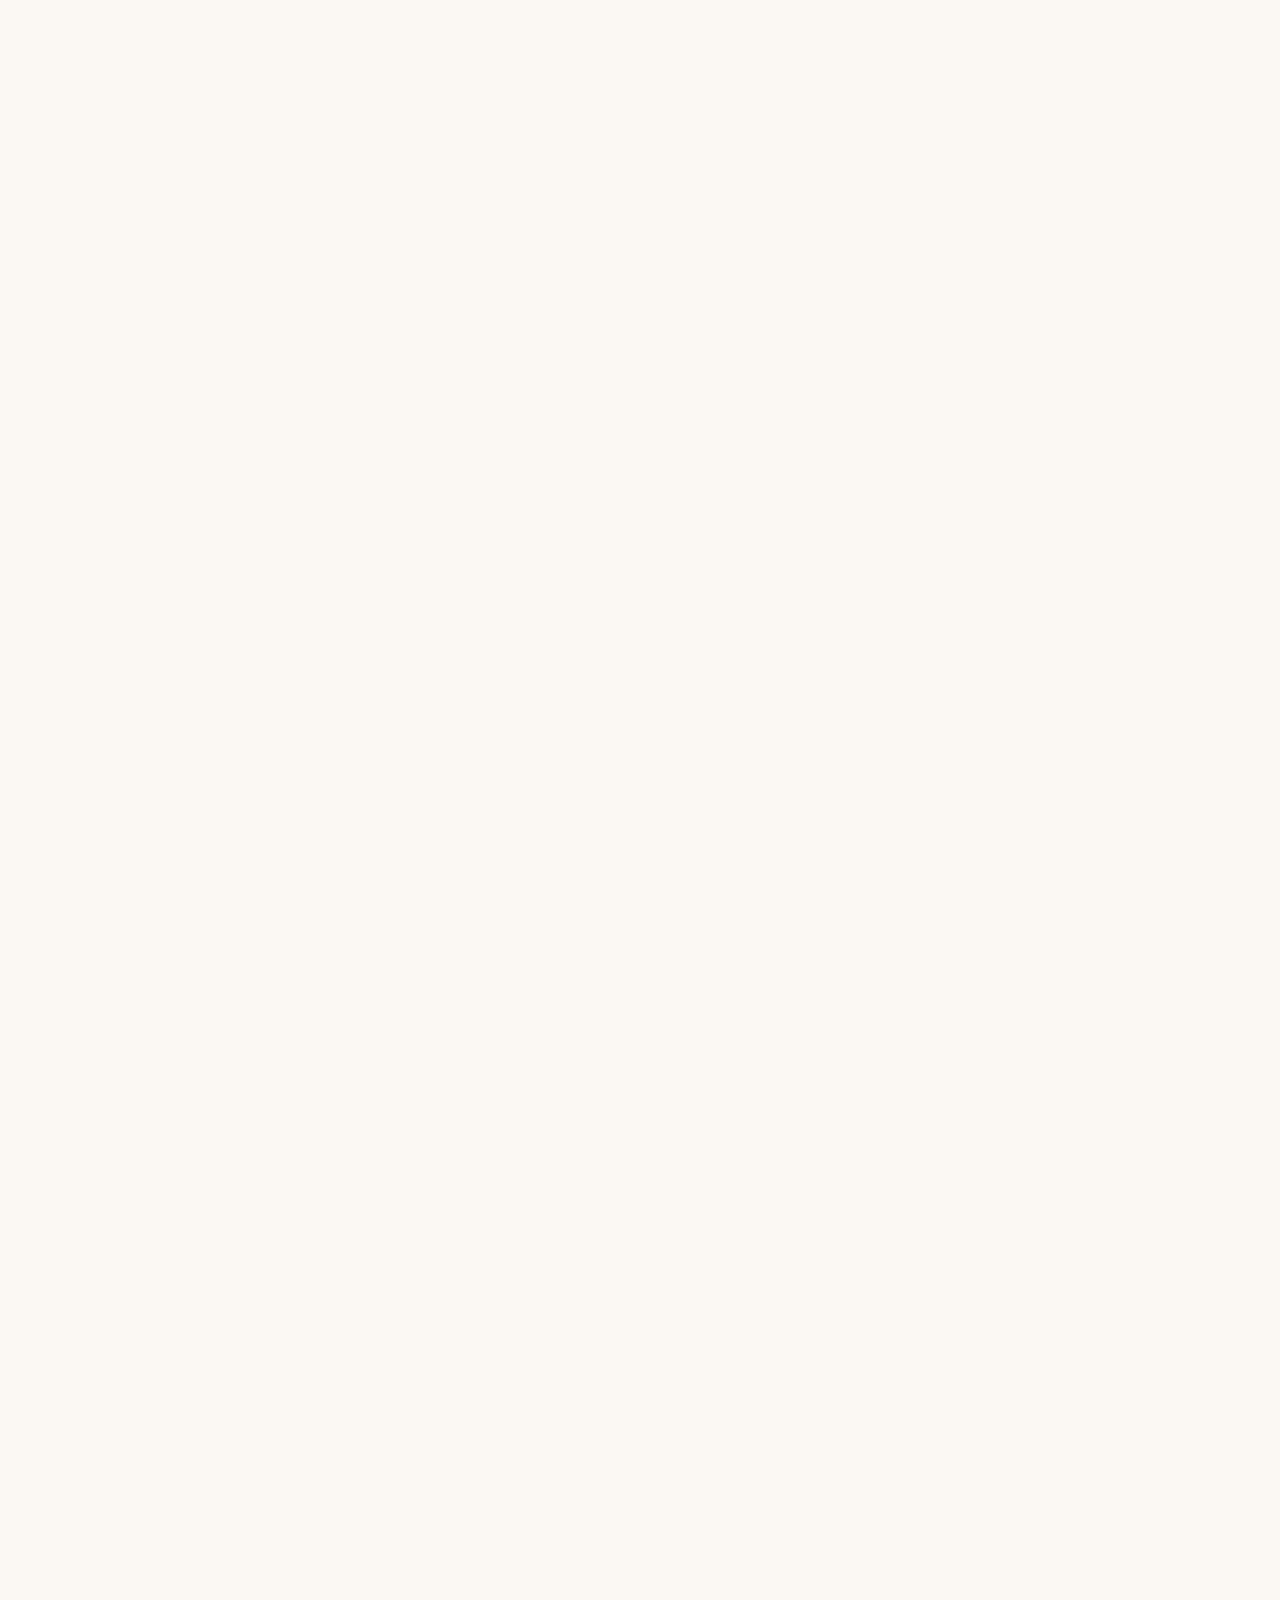
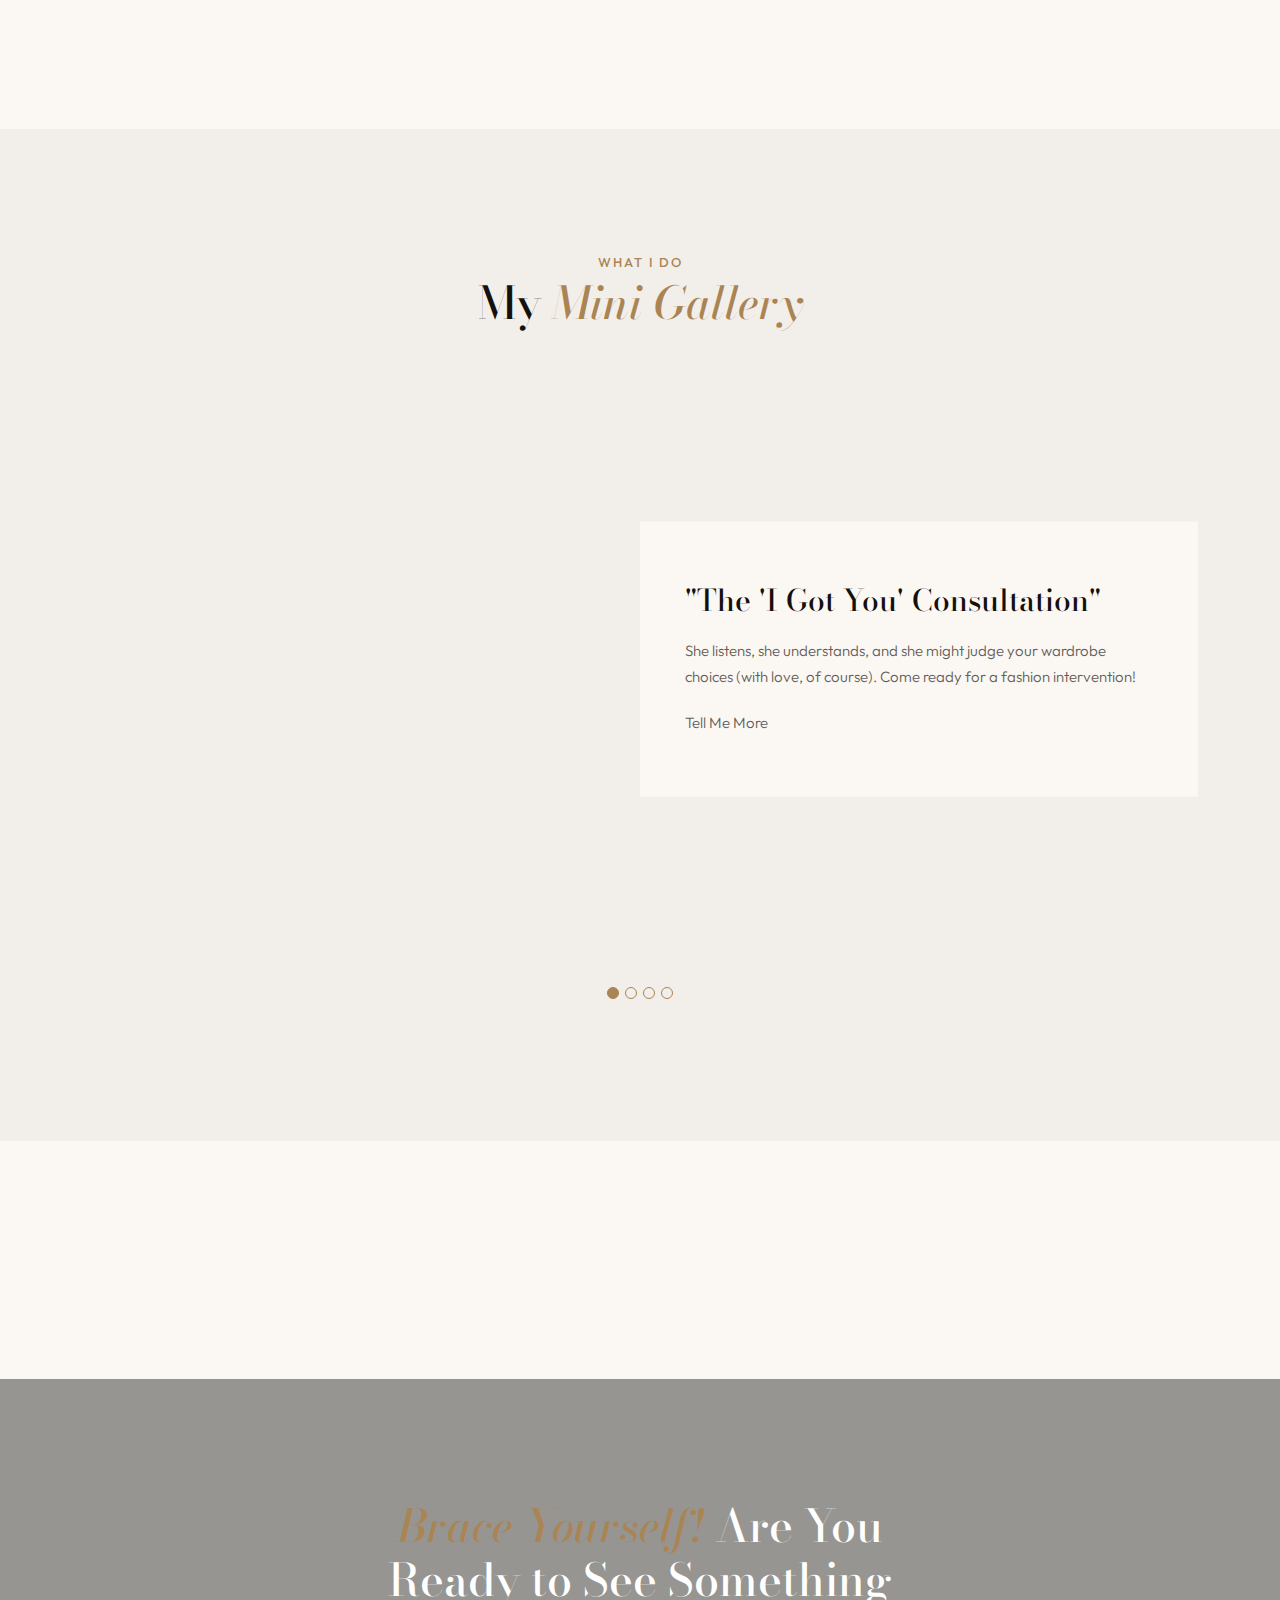
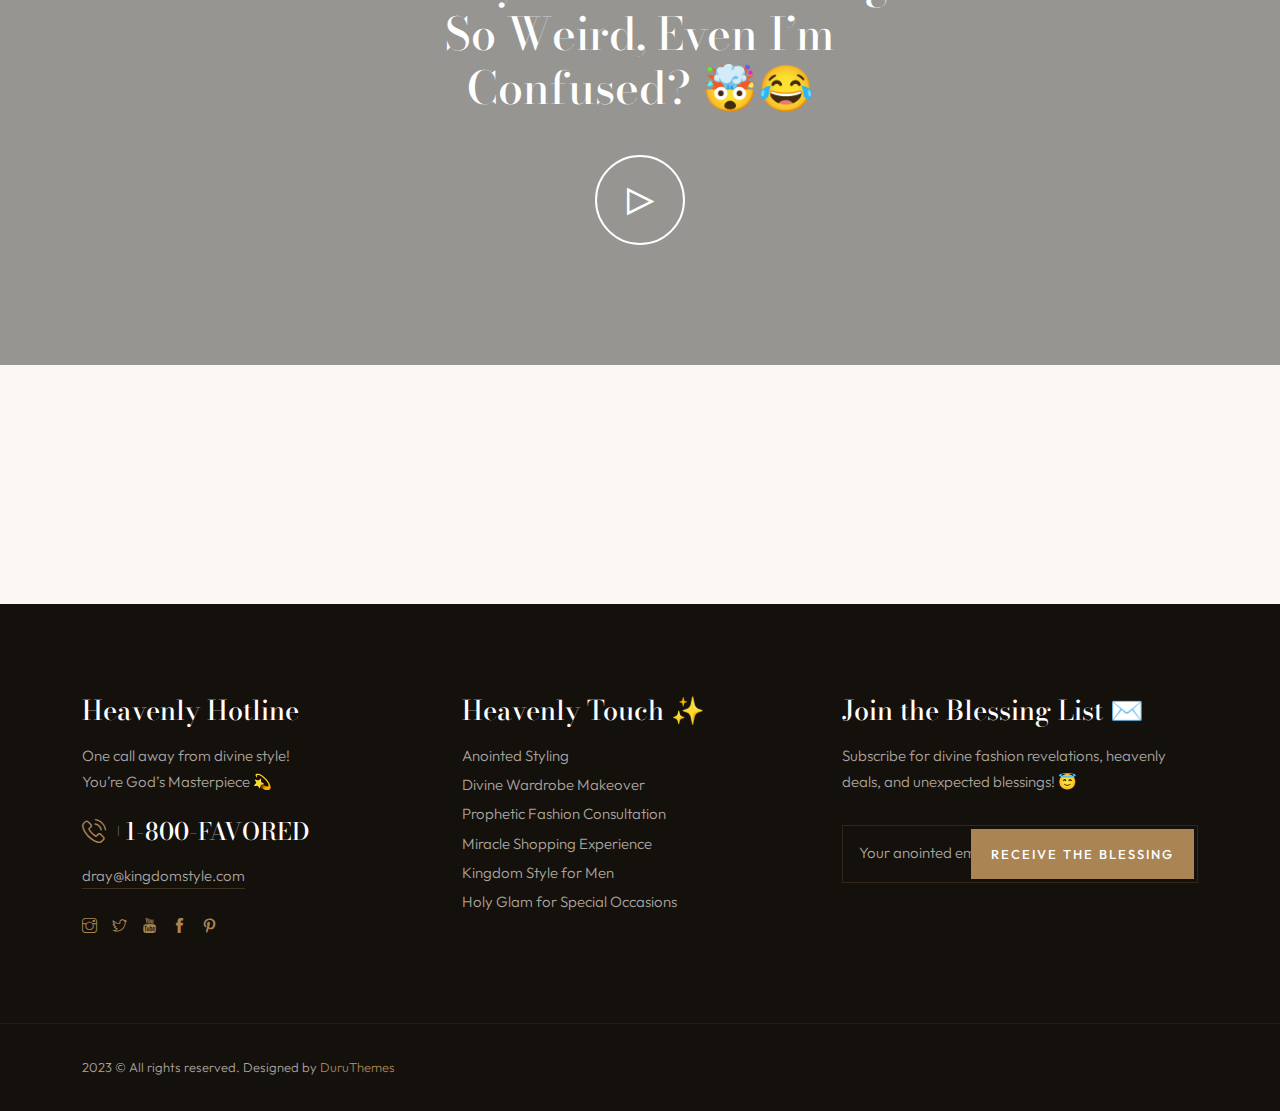
==== commit 4f2a0fa2: "latest uodate" ====
--- a/index.html
+++ b/index.html
@@ -83,7 +83,7 @@
                             <li><a href="post.html" class="dropdown-item"><span>Post Page</span></a></li>
                         </ul>
                     </li> -->
-                    <li class="nav-item"><a class="nav-link" href="contact.html">Contact</a></li>
+<!--                    <li class="nav-item"><a class="nav-link" href="contact.html">Contact</a></li>-->
                 </ul>
             </div>
         </div>
@@ -163,35 +163,43 @@
                 <div class="col-md-12">
                     <div class="owl-carousel owl-theme">
                         <div class="item right">
-                            <figure><img src="img/slider/10.jpg" alt="" class="img-fluid"></figure>
+                            <div class="col-7 align-self-end animate-box" data-animate-effect="fadeInUp">
+                                <figure><img src="img/slider/9.webp" alt="" class="img-fluid"></figure>
+                            </div>
                             <div class="caption padding-left">
                                 <div class="title">"The 'I Got You' Consultation"</div>
                                 <p>She listens, she understands, and she might judge your wardrobe choices (with love, of course). Come ready for a fashion intervention!</p>
-                                <a href="services-page.html" class="button-1">Tell Me More<span></span></a>
+                                <a href=" class="button-1">Tell Me More<span></span></a>
                             </div>
                         </div>
                         <div class="item right">
-                            <figure><img src="img/slider/8.jpg" alt="" class="img-fluid"></figure>
-                            <div class="caption padding-left">
+                            <div class="col-7 align-self-end animate-box" data-animate-effect="fadeInUp">
+                                <figure><img src="img/slider/8.webp" alt="" class="img-fluid"></figure>
+                            </div>
+                            <div class="caption">
                                 <div class="title">"Wardrobe 911"</div>
                                 <p>Is your closet a disaster zone? Are you emotionally attached to a shirt from 2010? She’s here to rescue you—one stylish decision at a time.</p>
-                                <a href="services-page.html" class="button-1">Save My Closet!<span></span></a>
+                                <a href=" class="button-1">Save My Closet!<span></span></a>
                             </div>
                         </div>
                         <div class="item right">
-                            <figure><img src="img/slider/9.jpg" alt="" class="img-fluid"></figure>
+                            <div class="col-7 align-self-end animate-box" data-animate-effect="fadeInUp">
+                                <figure><img src="img/slider/10.webp" alt="" class="img-fluid"></figure>
+                            </div>
                             <div class="caption padding-left">
                                 <div class="title">"Shopping Guru in Action"</div>
                                 <p>She knows what you need before you do. She finds the deals, the steals, and the "OMG, where did you get that?!" pieces effortlessly.</p>
-                                <a href="services-page.html" class="button-1">Take My Money!<span></span></a>
+                                <a href=" class="button-1">Take My Money!<span></span></a>
                             </div>
                         </div>
                         <div class="item right">
-                            <figure><img src="img/slider/11.jpg" alt="" class="img-fluid"></figure>
+                            <div class="col-7 align-self-end animate-box" data-animate-effect="fadeInUp">
+                                <figure><img src="img/slider/00.webp" alt="" class="img-fluid"></figure>
+                            </div>
                             <div class="caption padding-left">
                                 <div class="title">"Your Personal Hype Woman"</div>
                                 <p>She’ll hype you up, make you feel like a celebrity, and ensure you step out looking like your best self. Confidence included (free of charge).</p>
-                                <a href="services-page.html" class="button-1">I’m Ready!<span></span></a>
+                                <a href=" class="button-1">I’m Ready!<span></span></a>
                             </div>
                         </div>
                     </div>
@@ -280,8 +288,8 @@
             </div>
         </div>
     </section>
-    
-    
+
+
     <!-- Footer -->
     <footer class="footer">
         <!-- footer second -->
@@ -291,19 +299,19 @@
                     <div class="col-md-4">
                         <div class="footer-column footer-contact">
                             <h3 class="footer-title">Heavenly Hotline</h3>
-                            <p class="footer-contact-text">One call away from divine style!  
+                            <p class="footer-contact-text">One call away from divine style!
                                 <br>You’re God’s Masterpiece 💫
                             </p>
                             <div class="footer-contact-info">
                                 <p class="footer-contact-phone"><span class="flaticon-phone-call"></span> +1-800-FAVORED</p>
                                 <p class="footer-contact-mail">dray@kingdomstyle.com</p>
                             </div>
-                            <div class="footer-about-social-list"> 
-                                <a href="#"><i class="ti-instagram"></i></a> 
-                                <a href="#"><i class="ti-twitter"></i></a> 
-                                <a href="#"><i class="ti-youtube"></i></a> 
-                                <a href="#"><i class="ti-facebook"></i></a> 
-                                <a href="#"><i class="ti-pinterest"></i></a> 
+                            <div class="footer-about-social-list">
+                                <a href="#"><i class="ti-instagram"></i></a>
+                                <a href="#"><i class="ti-twitter"></i></a>
+                                <a href="#"><i class="ti-youtube"></i></a>
+                                <a href="#"><i class="ti-facebook"></i></a>
+                                <a href="#"><i class="ti-pinterest"></i></a>
                             </div>
                         </div>
                     </div>
@@ -337,16 +345,16 @@
                 </div>
             </div>
         </div>
-        
-        
-        
-        
-        
-        
-        
-        
-        
-        
+
+
+
+
+
+
+
+
+
+
         <!-- footer bottom -->
         <div class="footer-bottom">
             <div class="container">
@@ -379,4 +387,4 @@
 </body>
 
 <!-- Mirrored from duruthemes.com/demo/html/tailorand/stylist-image/index.html by HTTrack Website Copier/3.x [XR&CO'2014], Sat, 25 Jan 2025 02:39:55 GMT -->
-</html>+</html>
